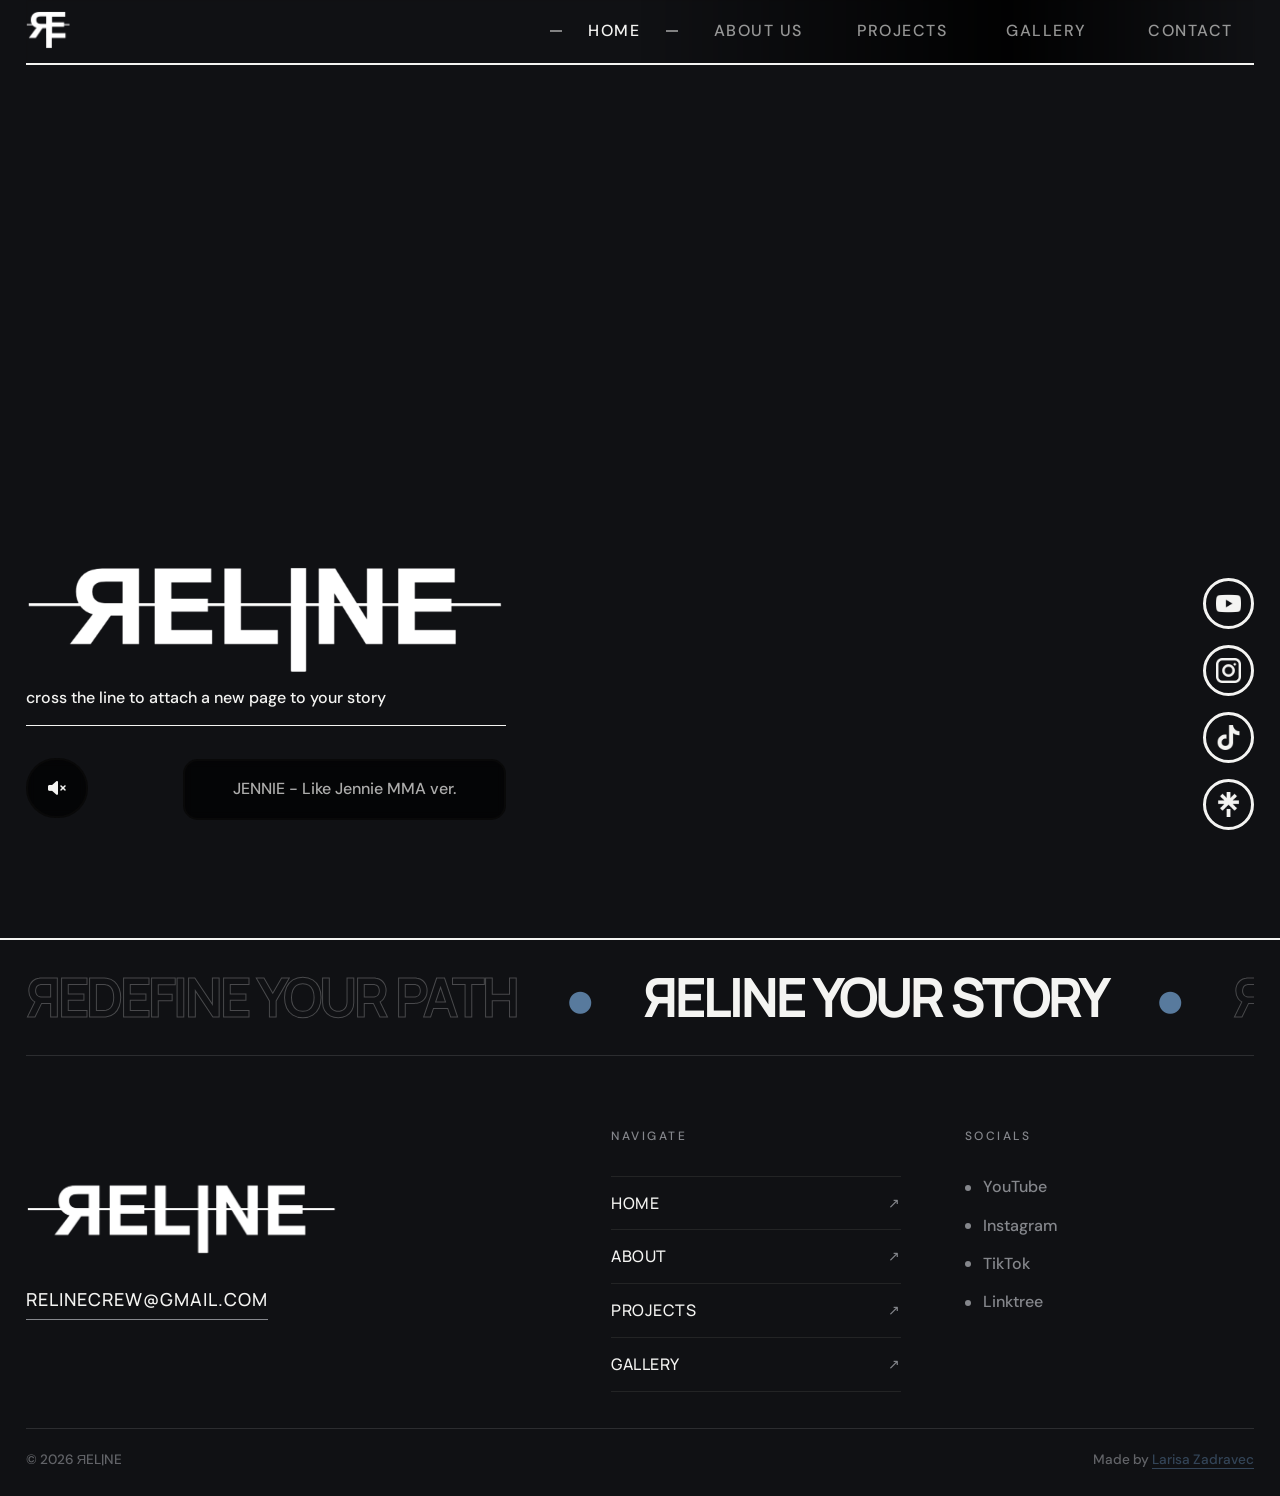
==== index.html @ 03cc058d "fixing" ====
<!doctype html>
<html lang="en">
<head>
	
	<meta charset="utf-8"/>
	<meta name="Description" content="">
	<meta name="Keywords" content="">
	<meta name="author" content="Larisa Zadravec">
	<meta name="viewport" content="width=device-width, initial-scale=1" />
	
	<title>Reline</title>
	<link rel="icon" type="image/x-icon" href="img/Logo/RE short LOGO/RE-logo-reline-short-white-transperent-big.png">
	
	<link href="css/styles.css" rel="stylesheet" type="text/css">

	<link rel="stylesheet" href="https://cdnjs.cloudflare.com/ajax/libs/font-awesome/6.0.0-beta3/css/all.min.css">
	<script src="https://code.jquery.com/jquery-3.6.0.min.js"></script>
	
    <style>

        nav {
            background: linear-gradient(90deg, rgba(255,0,0,0) 50%, rgba(0, 0, 0, 0.9) 80%, rgba(255,0,0,0));
            backdrop-filter: blur(1px);
        }


        .nav-menu-text a:nth-child(1) {
            opacity: 1;
            color: var(--secondary);
        }
        .nav-menu-text a:nth-child(1)::before,
        .nav-menu-text a:nth-child(1)::after {
            width: 0.75rem;
            background: var(--secondary);
        }
        .nav-menu-text a:nth-child(1):hover {
            color: var(--gray);
        }
        .nav-menu-text a:nth-child(1):hover::before,
        .nav-menu-text a:nth-child(1):hover::after {
            background: var(--gray);
        }

        
        @media screen and (max-width: 900px) {
            
            nav {
                background: transparent;
            }
        }

        footer {
            padding: 0 2%;
        }


    </style>
	


</head>

<body>

    <!-- NAVIGATION -->
    <nav id="nav"></nav>


    <!-- OVERLAY NAVIGATION -->
    <div id="overlay" class="overlay"></div>



    <!-- VIDEO -->
    <video 
        id="bgVideo"
        autoplay 
        muted 
        loop 
        playsinline 
        class="bg-video"
        src="video/jennie-LikeJennie-MMA-performanceVideo-SloveniaCroatia.mov"
    >
        <!-- fallback for browsers that don't support .mov -->
        <source src="video/jennie-LikeJennie-MMA-performanceVideo-SloveniaCroatia.mov" type="video/mp4">
        Your browser does not support the video tag.
    </video>


    <!-- CONTENT OVER VIDEO -->
    <section id="homepage-container">

        <div class="homepage-container">

            <div>

                <div class="homepage-intro">
                    <img src="img/Logo/FULL NAME LOGO/reline-logo-white-1.png">
                    <p class="typing">cross the line to attach a new page to your story</p>
                </div>

                <div class="homepage-commands">

                    <div class="homepage-audio">
                        <button id="musicToggle" aria-label="toggle music" title="Turn music on/off">
                        <i class="fas fa-volume-mute" id="musicIcon"></i>
                        <span id="musicLabel"></span>
                        </button>
                    </div>
                    <div class="homepage-video">
                        <p class="homepage-video-title">JENNIE - Like Jennie MMA ver.</p>
                        <a href="https://www.youtube.com/watch?v=XLY7jh7GH5U" class="button-3 homepage-video-link" target="_blank">Watch on YouTube</a>
                    </div>

                </div>

            </div>

            <div class="homepage-links">

                <a href="https://www.youtube.com/@_RELINEcrew" target="_blank"  class="side-nav-a">
                    <img src="img/youtube.png">
                </a>
                <a href="https://www.instagram.com/relineofficial__" target="_blank"  class="side-nav-a">
                    <img src="img/instagram.png">
                </a>
                <a href="https://www.tiktok.com/@_relinecrew" target="_blank"  class="side-nav-a">
                    <img src="img/tiktok.png">
                </a>
                <a href="https://linktr.ee/relinecrew" target="_blank"  class="side-nav-a">
                    <img src="img/linktree.png">
                </a>

            </div>
            

        </div>


    
    </section>

    
    <footer id="footer"></footer>


    
    

    
    <script>


        // =============== AUDIO ON INDEX ===============
        (function() {
            const video = document.getElementById('bgVideo');
            const toggleBtn = document.getElementById('musicToggle');
            const musicIcon = document.getElementById('musicIcon');
            const musicLabel = document.getElementById('musicLabel');

            // Initially: video is muted (off) – matches the muted attribute
            let isMuted = true;

            // Ensure the video is muted on load (double-check)
            video.muted = true;

            // Update button UI according to state
            function updateButtonUI() {
                if (isMuted) {
                // Music is OFF (muted)
                musicIcon.className = 'fas fa-volume-mute';

                toggleBtn.setAttribute('aria-label', 'turn music on');
                } else {
                // Music is ON (unmuted)
                musicIcon.className = 'fas fa-volume-up';
                toggleBtn.setAttribute('aria-label', 'turn music off');
                }
            }

            // Initial UI sync
            updateButtonUI();

            // Toggle function
            function toggleMute() {
                // Toggle the muted state
                isMuted = !isMuted;
                video.muted = isMuted;

                // If we are un-muting, we may need to "wake" the video for some browsers
                // (video is already playing because of autoplay + muted policy)
                if (!isMuted) {
                // Some browsers require video.play() after un-muting to keep playing
                // Especially when unmuting from a user gesture. But we're in a click handler, so fine.
                // Just make sure it's still playing.
                if (video.paused) {
                    video.play().catch(err => {
                    // If autoplay fails, we keep muted? Better to revert? Let's handle gracefully.
                    console.warn('Playback was blocked after unmuting:', err);
                    // revert to muted state if play fails? (rare, but possible)
                    // But we want to keep UI in sync. We'll revert.
                    isMuted = true;
                    video.muted = true;
                    updateButtonUI();
                    });
                }
                }

                // Update the button UI
                updateButtonUI();
            }

            // Add click listener to the button
            toggleBtn.addEventListener('click', toggleMute);

            // Because the video is muted by default, we also want to ensure it plays
            // (browsers allow muted autoplay). But if something prevented it, try again.
            window.addEventListener('load', function() {
                // If video is paused (rare), force play (muted)
                if (video.paused) {
                video.play().catch(e => console.warn('autoplay was prevented:', e));
                }
                // Double-check muted state
                video.muted = true;
                isMuted = true;
                updateButtonUI();
            });

            // Some browsers might fire 'volumechange' (if user uses native controls) – not needed here.
            // But if someone changes volume externally, we want to stay in sync.
            video.addEventListener('volumechange', function() {
                // If the video becomes unmuted externally, we update state.
                // But we only care if the muted property changed.
                if (video.muted !== isMuted) {
                isMuted = video.muted;
                updateButtonUI();
                }
            });
            })();
    </script>




<script src="js/script.js" defer></script>

</body>
</html>
---- css/styles.css ----
:root {

    --primary: #101114;
    --secondary: #f4f4f2;

    --color-light:#abd1f1;
    --color:#587A9D;
    --color-dark:#162747;

    --black: #090909;

    --gray: #85878c;

    --border: solid 2px #f4f4f2;
    --border-light:  1px solid rgba(244, 244, 242, 0.1)
}

* {
    margin: 0;
    padding: 0;
    scroll-behavior: smooth;
}

body {
    background: var(--primary);
    color: var(--secondary);
    overflow-x: hidden;
}

#body {
    margin: 0 2%;
    width: 96%;
}

img {
    width: 100%;
}



/* ========== SCROLLER ========== */
/* width */
::-webkit-scrollbar {
	width: 10px;
	border-radius: 10px;
}

/* Track */
::-webkit-scrollbar-track {
	background: rgb(33, 33, 33); 
}

/* Handle */
::-webkit-scrollbar-thumb {
	background: var(--secondary);
	transition: 0.3s;
}

/* Handle on hover */
::-webkit-scrollbar-thumb:hover {
	background: rgba(244, 244, 242, 0.375);
	transition: 0.3s;
}





/* ========== TEXT ========== */
@font-face {
    font-family: 'helvetica';
    src: url('../fonts/helvetica-neue-5/HelveticaNeueMedium.otf') format('truetype');
    font-weight: normal;
    font-style: normal;
}
@font-face {
    font-family: 'Manrope';
    src: url('../fonts/Manrope/static/Manrope-Medium.ttf') format('truetype');
    font-weight: normal;
    font-style: normal;
}
@font-face {
    font-family: 'DM-sans';
    src: url('../fonts/DM_Sans/static/DMSans-Medium.ttf') format('truetype');
    font-weight: normal;
    font-style: normal;
}

h1 {
    font-family: Helvetica, Arial, sans-serif;
    text-transform: uppercase;
    font-weight: bold;
    font-size: clamp(1.6rem, 2.5vw, 2.5rem);
    letter-spacing: 1px;
}
h2 {
    font-family: Manrope, Arial, sans-serif;
    text-transform: uppercase;
    font-weight: bold;
    letter-spacing: 1px;
    font-size: clamp(2rem, 4vw, 4rem);
    text-align: center;
    margin-bottom: 3vh;
    margin-top: 1vh;
}
h3 {
    font-family: Manrope, Arial, sans-serif;
    text-transform: uppercase;
    font-weight: normal;
    font-weight:bold; 
    font-size: clamp(1.5rem, 2.5vw, 2.5rem);
    letter-spacing: 1px;
    margin-bottom: 1vh;
}
h4 {
    font-family: DM-sans, Arial, sans-serif;
    text-transform: uppercase;
    font-weight: bold;
    font-size: clamp(1rem, 1.1vw, 1.125rem); 
    letter-spacing: 0.5px;
}

p,
span,
ol,
ul,
li {
    font-family: DM-sans, Arial, sans-serif;
    font-weight: normal;
    font-size: clamp(1rem, 1.1vw, 1.125rem); 
    line-height: 1.3;
}

a {
    font-family: DM-sans, Arial, sans-serif;
    font-weight: normal;
    font-size: clamp(1rem, 1.1vw, 1.125rem); 
    line-height: 1.3;
    cursor: pointer;
    text-decoration: none;
    color: var(--secondary);
}
button {
    cursor: pointer;
}




/* ========== LINKS ========== */
.button-1,
.button-2,
.button-3,
.button-4 {
    display: inline-block;
    transition: all 0.3s;
    text-decoration: none;
    cursor: pointer;
}

/* BUTTON 1 */
.button-1 {
    background-color: var(--primary);
    color: var(--secondary);
    padding: 0.8rem 2rem;
    border: solid 1px var(--secondary);
    text-transform: uppercase;
    letter-spacing: 1px;
    font-size: clamp(0.8rem, 1vw, 1rem); 
}
.button-1:hover {
    background-color: var(--secondary);
    color: var(--primary);
    border: solid 1px var(--primary);
}

/* BUTTON 2 */
.button-2 {
    background-color: var(--secondary);
    color: var(--primary);
    padding: 0.8rem 2rem;
    border: solid 1px var(--primary);
    text-transform: uppercase;
    letter-spacing: 1px;
    font-size: clamp(0.8rem, 1vw, 1rem); 
}
.button-2:hover {
    background-color: var(--primary);
    color: var(--secondary);
    border: solid 1px var(--secondary);
}


/* BUTTON 3 */
.button-3 {
    position: relative;
    color: var(--secondary);
    text-decoration: none;
}
.button-3::after {
    content: "";
    position: absolute;
    left: 0;
    bottom: -4px;
    width: 0;
    height: 2px;
    background: currentColor;
    transition: width 0.3s ease;
}
.button-3:hover::after {
    width: 100%;
}


/* BUTTON 4 */
.button-4 {
    position: relative;
    color: var(--color);
    text-decoration: none;
    transition: all 0.3s;
    padding-right: 1.1em;
}

.button-4::after {
    content: "";
    position: absolute;
    left: 0;
    bottom: -4px;
    width: 0;
    height: 2px;
    background: currentColor;
    transition: width 0.3s ease;
}

.button-4:hover::after {
    width: 100%;
}

/* Arrow always visible */
.button-4::before {
    content: "→";
    position: absolute;
    right: 0;
    top: 50%;
    transform: translateY(-50%);
    transition: transform 0.3s ease;
}

.button-4:hover::before {
    transform: translateY(-50%) translateX(4px);
}

.button-4:hover {
    color: var(--secondary);
}


/* ========== NAVIGATION ========== */
nav {
    display: flex;
    justify-content: space-between;
    margin: 0 2%;
    width: 96%;
    align-items: center;
    border-bottom: var(--border);
    position: sticky;
    top: 0;
    background-color: var(--primary);
    height: 7vh;
    z-index: 90;
}

.nav-logo,
.overlay-header img {
    width: clamp(2.5rem, 3.5vw, 3.5rem);
}

.nav-logo img {
    transition: 0.3s;
}

.nav-logo img:hover {
    transform: scale(1.04);
    transition: 0.3s;
    filter: brightness(150%);
}

.nav-menu {
    display: none;
}
.burger-btn {
    background-color: transparent;
    border: none;
    box-shadow: none;
}
.burger-line {
    width: 33px;
    height: 4px;
    background-color: var(--secondary);
    margin: 8px 0;
}

.nav-menu-text {
    display: flex;
    gap: 1rem;
    align-items: center;
}


.nav-menu-text a {
    position: relative;
    text-transform: uppercase;
    letter-spacing: 1.5px;
    width: 8rem;
    text-align: center;
    color: var(--secondary);
    transition: color 0.3s ease, opacity 0.3s ease;
    opacity: 0.6;
}

.nav-menu-text a::before,
.nav-menu-text a::after {
    content: "";
    position: absolute;
    top: 50%;
    width: 0;
    height: 1px;
    background: var(--secondary);
    transition: width 0.3s ease;
    transform: translateY(-50%);
}

.nav-menu-text a::before { left: 0; }
.nav-menu-text a::after  { right: 0; }

.nav-menu-text a:hover {
    opacity: 1;
    color: var(--secondary);
}

.nav-menu-text a:hover::before,
.nav-menu-text a:hover::after {
    width: 0.75rem;
}





@media screen and (max-width: 900px) {

    .nav-menu {
        width: 3.3rem;
        display: flex;
        justify-content: flex-end;
        align-items: center;
        align-self: stretch;
    }

    .nav-menu-text {
        display: none;
    }


}


/* ========== OVERLAY NAVIGATION ========== */
.overlay {
    position: fixed;
    inset: 0;
    width: 100%;
    height: 100vh;
    background: var(--primary);
    z-index: 100;
    
    transform: translateX(100%);
    transition: transform 0.5s cubic-bezier(0.77, 0, 0.18, 1);
    
    display: flex;
    flex-direction: column;
    justify-content: space-between;
    padding: 0 2rem;
    box-sizing: border-box;
}

.overlay.open {
    transform: translateX(0);
}


/* HEADER */
.overlay-header {
    height: 8vh;
    min-height: 60px;
    display: flex;
    justify-content: space-between;
    align-items: center;
    border-bottom: var(--border);
    font-size: 0.8rem;
    letter-spacing: 1px;
}

.close-btn {
    background: transparent;
    border: none;
    box-shadow: none;
    padding: 0;
    margin-right: -1rem;
    width: 33px;
    height: 33px;
    position: relative;
    cursor: pointer;
}

.close-line {
    position: absolute;
    top: 50%;
    left: 0;
    width: 33px;
    height: 4px;
    background-color: var(--secondary);
    transform-origin: center;
}

.close-line:first-child {
    transform: rotate(45deg);
}

.close-line:last-child {
    transform: rotate(-45deg);
}

/* MAIN NAVIGATION */
.overlay-content {
    width: 100%;
    max-width: 1000px;
    margin: auto;
}

.nav-link {
    display: grid;
    grid-template-columns: 60px 1fr 40px;
    align-items: center;
    
    padding: 1.5rem 0;
    border-bottom: 1px solid rgba(244, 244, 242, 0.35);
    
    color: var(--secondary);
    text-decoration: none;
    
    transition: padding-left 0.3s ease;
}

.nav-number {
    font-size: 0.8rem;
    opacity: 0.4;
}

.nav-name {
    font-family: Manrope, Arial, sans-serif;
    font-size: clamp(2.5rem, 4.5vw, 4.5rem);
    font-weight: bold;
    letter-spacing: -2px;
    line-height: 0.9;
}

.nav-arrow {
    font-size: 1.5rem;
    text-align: right;
    opacity: 0;
    transform: translateX(-10px);
    transition: 0.3s ease;
}

.nav-link:hover {
    padding-left: 20px;
}

.nav-link:hover .nav-arrow {
    opacity: 1;
    transform: translateX(0);
}


/* FOOTER */
.overlay-footer {
    display: flex;
    justify-content: space-between;
    align-items: center;
    
    min-height: 11vh;
    border-top: var(--border);
    
    font-size: 0.8rem;
}

.overlay-footer p {
    opacity: 0.4;
    font-size: 0.8rem;
}

.overlay-socials {
    display: flex;
    gap: 0.5rem;
}

.overlay-socials a {
    width: 25px;
    height: 25px;
    padding: 10px;

    border: solid 3px var(--secondary);
    border-radius: 50px;
    transition: 0.2s;
    box-shadow: 0px 0px 0px 0px rgba(255, 255, 255, 0.222);
}
.overlay-socials a:hover {
    transform: scale(1.08);
    transition: 0.3s;
    filter: brightness(150%);
    box-shadow: 0px 0px 20px 0px rgba(255, 255, 255, 0.1);
}


@media screen and (max-width: 700px) {

    .overlay {
        padding: 0 1rem;
    }

    .nav-link {
        grid-template-columns: 35px 1fr 30px;
        padding: 1.2rem 0;
    }

    .nav-name {
        font-size: clamp(2.5rem, 13vw, 5rem);
        letter-spacing: -1px;
    }

    .overlay-footer {
        flex-direction: column;
        align-items: flex-start;
        justify-content: center;
        gap: 1rem;
        padding: 1.5rem 0;
    }

    .overlay-socials {
        gap: 1rem;
    }

}



/* ========== FOOTER ========== */
footer {
    margin-top: 12vh;
    border-top: var(--border);
    background: var(--primary);
}

/* Scrolling marquee strip */
.footer-marquee {
    border-bottom: 1px solid rgba(244, 244, 242, 0.12);
    padding: 1.5rem 0;
    overflow: hidden;
    white-space: nowrap;
    position: relative;
}

.footer-marquee-track {
    display: inline-flex;
    gap: 3rem;
    animation: marquee 30s linear infinite;
    will-change: transform;
}

.footer-marquee-track span {
    font-family: Manrope, Arial, sans-serif;
    font-size: clamp(2rem, 4vw, 4rem);
    font-weight: bold;
    text-transform: uppercase;
    letter-spacing: -1px;
    color: transparent;
    -webkit-text-stroke: 1px rgba(244, 244, 242, 0.25);
    transition: color 0.3s ease;
}

.footer-marquee-track span.filled {
    color: var(--secondary);
    -webkit-text-stroke: 0;
}

.footer-marquee-track span.dot {
    color: var(--color);
    -webkit-text-stroke: 0;
    font-size: clamp(2rem, 4vw, 4rem);
}

@keyframes marquee {
    from { transform: translateX(0); }
    to { transform: translateX(-50%); }
}

.footer-marquee:hover .footer-marquee-track {
    animation-play-state: paused;
}


/* Content*/
.footer {
    display: grid;
    grid-template-columns: 1.8fr 1fr 1fr;
    padding: 8vh 0 4vh;
    gap: 4rem;
}

.footer h4 {
    color: var(--gray);
    font-size: 0.75rem;
    letter-spacing: 2.5px;
    margin-bottom: 2rem;
    font-weight: normal;
}

.footer img {
    width: 60%;
}


/* 1st Column */
.footer-logo {
    display: flex;
    flex-direction: column;
}
.footer-mail {
    display: inline-block;
    font-family: Manrope, Arial, sans-serif;
    font-size: clamp(1rem, 1.4vw, 1.3rem);
    text-transform: uppercase;
    letter-spacing: 1px;
    color: var(--secondary);
    padding-bottom: 0.5rem;

    transition: all 0.3s ease;
    width: fit-content;
    background-color: transparent;
    border: none;
    border-bottom: 1px solid var(--gray);
}
.footer-mail:hover {
    color: var(--color-light);
    border-color: var(--color-light);
    padding-left: 0.5rem;
}


/* 2nd Column - Navigation */
.footer-nav ul {
    list-style: none;
    display: flex;
    flex-direction: column;
    gap: 0;
}

.footer-nav li {
    border-bottom: 1px solid rgba(244, 244, 242, 0.08);
}

.footer-nav li:first-child {
    border-top: 1px solid rgba(244, 244, 242, 0.08);
}

.footer-nav a {
    display: flex;
    justify-content: space-between;
    align-items: center;
    padding: 1rem 0;
    color: var(--secondary);
    font-family: Manrope, Arial, sans-serif;
    text-transform: uppercase;
    font-size: clamp(1rem, 1.2vw, 1.15rem);
    letter-spacing: 0.5px;
    transition: padding 0.3s cubic-bezier(0.22, 1, 0.36, 1), color 0.3s ease;
    position: relative;
}

.footer-nav a::after {
    content: "↗";
    color: var(--gray);
    font-size: 0.9rem;
    transition: transform 0.3s cubic-bezier(0.22, 1, 0.36, 1), color 0.3s ease;
}

.footer-nav a:hover {
    padding-left: 1rem;
    color: var(--color-light);
}

.footer-nav a:hover::after {
    color: var(--color-light);
    transform: translate(3px, -3px);
}


/* 3rd Column - Socials */
.footer-social ul {
    list-style: none;
    display: flex;
    flex-direction: column;
    gap: 1rem;
}

.footer-social a {
    display: inline-flex;
    align-items: center;
    gap: 0.75rem;
    color: var(--gray);
    font-size: clamp(1rem, 1.1vw, 1.125rem);
    transition: color 0.3s ease, gap 0.3s ease;
}

.footer-social a::before {
    content: "";
    width: 6px;
    height: 6px;
    border-radius: 50%;
    background: var(--gray);
    transition: 0.3s ease, box-shadow 0.3s ease;
}

.footer-social a:hover {
    color: var(--secondary);
    gap: 1rem;
}

.footer-social a:hover::before {
    background: var(--color-light);
    box-shadow: 0 0 0 4px rgba(244, 244, 242, 0.15)
}


/* Bottom */
.footer-bottom {
    display: flex;
    justify-content: space-between;
    padding: 2.5vh 0 3vh;
    align-items: center;
    gap: 1.5rem;
    border-top: 1px solid rgba(244, 244, 242, 0.12);
}

.footer-bottom p,
.footer-bottom a {
    color: var(--gray);
    font-size: 0.85rem;
    opacity: 0.7;
}

.footer-bottom a {
    border-bottom: var(--color) 1px solid;
    color: var(--color);
    transition: 0.3s;
}
.footer-bottom a:hover {
    border-bottom: var(--secondary) 1px solid;
    color: var(--secondary);
}

@media screen and (max-width: 1200px) {
        
    .footer {
        grid-template-columns: 1fr 1fr 1fr;
        padding: 8vh 0 4vh;
        gap: 3rem;
    }
    
}


@media screen and (max-width: 900px) {
        
    .footer {
        grid-template-columns: 1fr 1fr;
        grid-template-areas: 
            "footer-logo footer-logo"
            "footer-nav footer-social";
        gap: 4rem;
    }

    .footer-logo {
        grid-area: footer-logo;
    }
    .footer-nav {
        grid-area: footer-nav;
    }
    .footer-social {
        grid-area: footer-social;
    }

    
}


@media screen and (max-width: 900px) {
        
    .footer {
        grid-template-columns: 1fr;
        grid-template-areas: 
            "footer-logo"
            "footer-nav"
            "footer-social";
        gap: 4rem;
    }

    
}







/* ========== HOMEPAGE ========== */
#homepage-container {
    position: relative;
    z-index: 10;
    width: 96%;
    min-height: 85vh;
    display: flex;
    align-items: flex-end;
    justify-content: left;
    margin: 0 2%;
    z-index: 1;
}

.homepage-container img {
    margin-bottom: 1vh;
}

.homepage-container {
    display: grid;
    grid-template-columns: 1fr 1fr;
    gap: 1rem;
    width: 100%;
}


.homepage-links {
    display: flex;
    flex-direction: column;
    align-items: flex-end;
    justify-content: flex-end;
    position: absolute;
    bottom: 0;
    right: 0;
    gap: 1rem;
}

.homepage-links a {
    border: solid 3px var(--secondary);
    border-radius: 50px;
    width: 25px;
    height: 25px;
    padding: 10px;
    transition: 0.2s;
    transition: 0.4s;
    box-shadow: 0px 0px 0px 0px rgba(255, 255, 255, 0.222);
}
.homepage-links a:hover {
    transform: scale(1.08);
    transition: 0.3s;
    filter: brightness(150%);
    box-shadow: 0px 0px 20px 0px rgba(255, 255, 255, 0.1);
}


.typing {
    width: 25.8rem;
    animation: typing 2s steps(22);
    white-space: nowrap;
    overflow: hidden;
}
@keyframes typing {
    from {
        width: 0;
    }
}


.homepage-intro {
    border-bottom: solid 1px var(--secondary);
    padding-bottom: 1rem;
    width: 30rem;
    margin-bottom: 2rem;
}
.homepage-commands {
    width: 30rem;
    justify-content: space-between;
    display: flex;
    align-items: baseline;
    height: 8vh;
    gap: 0.5rem;
}

.homepage-video,
.homepage-audio button {
    background-color: rgba(0, 0, 0, 0.7);
    border: solid 2px var(--black);
    backdrop-filter: blur(4px);
}

.homepage-video {
    border-radius: 15px;
    padding: 2vh 3rem;
    transition:
        transform 0.45s cubic-bezier(0.22, 1, 0.36, 1),
        background-color 0.3s ease;
}
.homepage-video-title {
    opacity: 0.7;
    transition: margin-bottom 0.4s ease;
}

.homepage-video-link {
    display: block;
    width: fit-content;
    opacity: 0;
    max-height: 0;
   
    transform: translateY(-10px);
    transition:
        opacity 0.3s ease,
        max-height 0.4s ease,
        transform 0.4s cubic-bezier(0.22, 1, 0.36, 1);
}

.homepage-commands:hover .homepage-video {
    transform: translateY(-3px);
    background-color: rgba(0, 0, 0, 0.45);
}

.homepage-commands:hover .homepage-video-title {
    margin-bottom: 1vh;
}

.homepage-commands:hover .homepage-video-link {
    opacity: 1;
    max-height: 40px;
    transform: translateY(0);
}


/* MUSIC BUTTON */
.homepage-audio button {
    font-size: clamp(0.9rem, 1vw, 1rem);
    text-transform: uppercase;
    display: flex;
    align-items: center;
    padding: 20px;
    cursor: pointer;
    transition: all 0.3s ease;
    color: var(--secondary);
    border-radius: 50px;
}

.homepage-audio button i {
    font-size: 1rem;
    transition: transform 0.2s ease;
}

.homepage-audio button:hover {
    background-color: var(--secondary);
    color: var(--primary);
    border-color: var(--primary);
    transform: scale(1.02);
}

.homepage-audio button:hover i {
    transform: scale(1.1);
}

@media screen and (max-width: 800px) {
    
    .homepage-container {
        grid-template-columns: 1fr;
    }

    .homepage-links {
        display: none;
    }

    .homepage-intro {
        width: 100%;
    }
    .homepage-commands {
        width: 100%;
        justify-content:left;
        display: flex;
        height: 8vh;
    }

    .homepage-intro img {
        width: 25rem;
    }
}


@media screen and (max-width: 700px) {
        
    .typing {
        width: 100%;
    }

     .homepage-intro img {
        width: 20rem;
        margin-bottom: 2vh;
    }

    #homepage-container {
        min-height: 83vh;
    }
}

@media screen and (max-width: 450px) {
    
    .homepage-commands {
        gap: 0.3rem;
    }

    .homepage-audio button i {
        font-size: 0.8rem;
    }

    .homepage-video {
        padding: 2vh 1.5rem;
    }

    .homepage-video-title,
    .homepage-video-link {
        font-size: 0.9rem;
    }
    
}





/* ========== VIDEO BACKGROUND ========== */
.bg-video {
    position: fixed;
    top: 50%;
    left: 50%;
    height: 100%;
    width: 100%;
    transform: translate(-50%, -50%);
    object-fit: cover;
    z-index: -1;
}






/* ========== PROJECTS ========== */
.timeline {
    position: relative;
    max-width: 1300px;
    margin: 0 auto;
    padding: 20px 0;
    overflow-x: hidden;
}

.timeline::after {
    content: '';
    position: absolute;
    width: 2px;
    background: linear-gradient(
        to bottom,
        transparent 0%,
        var(--gray) 8%,
        var(--gray) 92%,
        transparent 100%
    );
    top: 0;
    bottom: 0;
    left: 50%;
    margin-left: -1px;
    z-index: 0;
}

.timeline-year {
    text-align: center;
    margin: 40px auto;
    position: relative;
    z-index: 2;
    background-color: var(--primary);
    border: solid 1px var(--secondary);
    width: fit-content;
    padding: 1.5vh 2rem;
    border-radius: 100px;
}

/* Item */
.timeline-item {
    position: relative;
    width: 50%;
    padding: 10px 30px;
    box-sizing: border-box;
    z-index: 1; 
    opacity: 0;
    transition:
        opacity 1s cubic-bezier(0.22, 1, 0.36, 1),
        transform 0.8s cubic-bezier(0.22, 1, 0.36, 1);
    will-change: opacity, transform;
}

.timeline-item.left {
    left: 0;
    text-align: right;
    transform: translateX(-60px);
}

.timeline-item.right {
    left: 50%;
    text-align: left;
    transform: translateX(60px);
}

.timeline-item.is-visible {
    opacity: 1;
    transform: translateX(0);
}

.left:hover .timeline-content  { transform: translateX(-10px); }
.right:hover .timeline-content { transform: translateX(10px); }

.timeline-dot {
    position: absolute;
    width: 14px;
    height: 14px;
    border-radius: 50%;
    background: var(--primary);
    border: 2px solid var(--gray);
    z-index: 3;
    transition: all 0.35s ease;
    top: 50%;
}
.timeline-item.left .timeline-dot  { right: -9px; }
.timeline-item.right .timeline-dot { left: -9px; }

.timeline-item:hover .timeline-dot {
    background: var(--secondary);
    border-color: var(--secondary);
    transform: scale(1.4);
    box-shadow: 0 0 0 4px rgba(244, 244, 242, 0.15);
}

.timeline-content {
    padding: 2rem;
    transition: 0.3s ease;
}

.timeline-date-container {
    display: flex;
    align-items: center;
    gap: 1rem;
}
.timeline-date {
    color: var(--gray);
    font-size: clamp(1rem, 1vw, 1rem);
    margin-bottom: 1vh;
}
.timeline-date-line {
    display: block;
    width: 40px;
    height: 2px;
    background: var(--color);
}

.left .timeline-date-container {
    justify-self: right;
}
.right .timeline-date-container {
    justify-self: right;
}


.timeline-award { 
    color: var(--color-light); 
    margin-left: 0.2rem;
}
.timeline-song  { 
    font-style: italic; 
    opacity: 0.7;
    margin-top: 1vh;
}
.timeline .button-4 { 
    margin-top: 0.5vh;
}

.timeline-item:hover .button-4 { 
    color: var(--color-light); 
}

.timeline-category {
    font-size: 13px;
    margin-right: 0.2rem;
    letter-spacing: 1px;
    opacity: 0.5;
}


.timeline-navigation {
    position: fixed;
    top: 50%;
    right: 0;
    z-index: 10;
    display: flex;
    flex-direction: column;
    gap: 1rem;
    width: fit-content;
    transform: translateY(-50%);
}

.timeline-navigation-link {
    position: relative;
    display: flex;
    align-items: center;
    color: var(--gray);
    text-decoration: none;
    transition: all 0.3s;
    margin-right: 1rem;
}

.timeline-navigation-link::after {
    content: '';
    display: block;
    height: 2px;
    width: 25px;
    margin-left: 0.5rem;
    background: var(--gray);
    transform: scaleX(0.6);
    transform-origin: left center;
    transition: transform 0.3s, background 0.3s;
}

.timeline-navigation-link:hover::after {
    transform: scaleX(1);
    background: var(--secondary);
}

.timeline-navigation-link:hover {
    color: var(--secondary);
    transform: translateX(-10px);
}

#timeline-2024,
#timeline-2025,
#timeline-2026 {
    scroll-margin-top: 80px; 
}

.timeline-navigation-small {
    display: none;
}

@media screen and (max-width: 1200px) {
    
    .timeline-navigation {
        display: none;
    }

    .timeline-navigation-small {
    display: flex;
        justify-content: center;
        align-items: center;
    }

    .timeline-navigation-link-small {
        color: var(--gray);
        transition: all 0.3s;
        position: relative;
        display: flex;
        align-items: center;
        gap: 0.75rem;
    }

    .timeline-navigation-link-small:hover {
        color: var(--secondary);
    }

    .timeline-navigation-link-small::before,
    .timeline-navigation-link-small::after {
        content: '';
        display: block;
        height: 2px;
        width: 15px;
        background: var(--gray);
        transition: 0.3s;
    }


}

@media screen and (max-width: 768px) {
    .timeline::after { left: 31px; }

    .timeline-item {
        width: 100%;
        padding-left: 80px;
        padding-right: 25px;
    }

    .timeline-item.left,
    .timeline-item.right {
        left: 0;
        text-align: left;
        transform: translateX(-40px);
    }

    .timeline-item.is-visible {
        transform: translateX(0);
    }

    .timeline-item.left .timeline-dot,
    .timeline-item.right .timeline-dot { left: 23px; }

    .timeline-content { border-bottom: #ffffff12 1px solid; }
    .timeline-year { margin: 40px 0; }
    .left:hover .timeline-content { transform: translateX(10px); }
    
    .timeline-content {
        padding: 2rem 0;
    }
}





/* ========== GALLERY ========== */
.gallery {
    width: 80%;
    margin: 0 10%;
}

/* THE GRID */
.gallery-grid {
    display: grid;
    grid-template-columns: repeat(5, 1fr); 
    gap: 1rem;
}

.gallery-grid img {
    width: 100%;
    height: 200px;
    object-fit: cover;
    cursor: pointer;
    display: block;
    transition:  0.2s;
}

.gallery-grid img:hover {
    opacity: 0.7;
    transform: scale(1.03);
}

/* PAGINATION CONTROLS */
.pagnitation {
    display: flex;
    align-items: center;
    height: 10vh;
    justify-content: space-between;
    margin: 2vh 40% 0 40%;
    width: 20%;
}

.controls-button {
    background: var(--primary);
    border: none;
    width: 30px;
    height: 30px;
    transition: all 0.3s;
}

.pagnitation button:hover {
    transform: scale(1.2);
}

.page-number span {
    font-size: clamp(1rem, 1.5vw, 1.5rem);
    letter-spacing: 3px;
}

/* LIGHTBOX */
.lightbox {
    display: none;
    position: fixed;
    top: 0;
    left: 0;
    width: 100%;
    height: 100%;
    background-color: rgba(0, 0, 0, 0.9);
    z-index: 1000;
    justify-content: center;
    align-items: center;
}


.lightbox.active {
    display: flex;
}

.lightbox img {
    max-width: 80%;
    max-height: 80%;
    object-fit: contain;
}

.close-btn {
    position: absolute;
    top: 2vh;
    right: 3rem;
}



.gallery-item {
    position: relative;
    overflow: hidden;
    cursor: pointer;
}

.gallery-item img {
    width: 100%;
    height: 200px;
    object-fit: cover;
    display: block;
    transition: 0.3s;
}

.gallery-item:hover img {
    opacity: 0.7;
    transform: scale(1.03);
}

.photographer {
    position: absolute;
    bottom: 0;
    left: 0;
    right: 0;
    background: linear-gradient(to top, rgba(0,0,0,0.85), transparent);
    color: #fff;
    font-size: 0.75rem;
    letter-spacing: 1px;
    padding: 1.5rem 0.75rem 0.5rem;
    opacity: 0;
    transform: translateY(10px);
    transition: all 0.3s ease;
    pointer-events: none;
}

.gallery-item:hover .photographer {
    opacity: 1;
    transform: translateY(0);
}


@media screen and (max-width: 1300px) {
    
    .gallery {
        width: 100%;
        margin: 0 ;
    }

    .lightbox img {
        max-width: 90%;
        max-height: 90%;
    }
    
}

@media screen and (max-width: 900px) {
    
    .gallery-grid {
        grid-template-columns: repeat(2, 1fr); 
        gap: 1rem;
    }
}






/* ========== ABOUT ========== */
/* Introduction */
.about-introduction {
    position: relative;
    display: grid;
    grid-template-columns: 1fr 1.2fr;
    gap: 6rem;
    align-items: center;
    overflow: hidden;
    isolation: isolate;
    border-top: var(--border-light);
    padding: 8vh 3rem;
    background-image: url("../img/reline-ghost.png");
    background-repeat: no-repeat;
    background-size: cover;
    background-position: center;
}

.about-introduction-left {
    position: relative;
    height: 70vh;
    min-height: 420px;
}

.about-introduction-img {
    position: absolute;
    background-position: center;
    background-size: cover;
    background-repeat: no-repeat;
    transition: transform 0.6s cubic-bezier(0.22, 1, 0.36, 1);
}

.about-introduction-img-1 {
    top: 0;
    left: 0;
    width: 80%;
    height: 80%;
    border: var(--border);
}

.about-introduction-img-2 {
    bottom: 0;
    right: 0;
    width: 45%;
    height: 45%;
    filter: grayscale(40%);
}

.about-introduction-left:hover .about-introduction-img-1 {
    transform: translate(-6px, -6px);
}
.about-introduction-left:hover .about-introduction-img-2 {
    transform: translate(6px, 6px);
}


.about-introduction-right {
    width: 70%;
}

.introduction-right-top{
    display: flex;
    align-items: center;
    gap: 1.5rem;
    margin-bottom: 2vh;
}
.introduction-right-top p {
    text-transform: uppercase;
    letter-spacing: 3px;
    font-family: Manrope, Arial, sans-serif;
}
.intro-line {
    display: block;
    width: 40px;
    height: 2px;
    background: var(--color);
}

.about-introduction-right-content {
    line-height: 1.6;
    color: var(--secondary);
}

.about-introduction-right-container {
    margin-top: 4vh;
    gap: 1rem;
    display: flex;
}
.about-introduction-right-container span {
    letter-spacing: 1.5px;
    text-transform: uppercase;
    padding: 0.5rem 1rem;
    border: var(--border-light);
    border-radius: 100px;
    color: var(--gray);
    transition: all 0.3s ease;
}
.about-introduction-right-container span:hover {
    border: var(--secondary) 1px solid;
    color: var(--secondary);
    transform: translateY(-4px);
}

.about-introductions-buttons {
    display: flex;
    gap: 1rem;
    margin-top: 5vh;
}
.about-introduction .button-1,
.about-introduction .button-2,
.about-introduction-right-container span {
    font-size: clamp(0.8rem, 1vw, 1rem);
}





/* name */
#about-name {
    text-align: center;
    border-top: var(--border-light);
    border-bottom: var(--border-light);
    padding: 13vh 0;
    justify-content: center;
}

.about-name {
    width: 60%;
    margin: 0 20%;
}

.about-name-container {
    display: grid;
    grid-template-columns: 1fr 0.1fr 1.5fr;
    margin: 4vh auto 5vh auto;
    width: 30rem;
    justify-content: center;
}

.about-name-divider {
    width: 1px;
    background: rgba(244, 244, 242, 0.15);
    align-self: stretch;
}

.about-name-big {
    font-size: clamp(3.5rem, 8vw, 8rem);
    font-weight: bold;
    color: var(--color);
    line-height: 1;
    display: block;
}

.about-name-small {
    display: block;
    margin-top: 1rem;
    color: var(--gray);
    text-transform: uppercase;
    letter-spacing: 2px;
    font-size: 0.85rem;
}

.about-name-slogan {
    width: 100%;
}

.about-name-slogan p {
    font-size: clamp(1rem, 2vw, 1.8rem);
    text-transform: uppercase;
    letter-spacing: 1px;
    color: var(--secondary);
    line-height: 1.4;
    top: 0;
    text-align: center;
}
.about-name-slogan-line {
    width: 50%;
    margin: 1vh 25%;
}
.about-name-content {
    margin-top: 3vh;
}

.about-name-content-quote {
    margin-top: 0.5vh;
    font-style: italic;
}


/* socials */
.about-socials {
    display: grid;
    grid-template-columns: 1fr 1fr 1fr;
    border: var(--secondary) 1px solid;
}

.about-socials-link {
    position: relative;
    overflow: hidden;
    isolation: isolate;

    text-align: center;
    display: flex;
    align-items: center;
    justify-content: center;
    padding: 25vh 0 23vh 0;

    background-position: center;
    background-repeat: no-repeat;
    background-size: cover;
}
.about-socials-link::before {
    content: "";
    position: absolute;
    inset: 0;
    background-position: center;
    background-repeat: no-repeat;
    background-size: cover;
    z-index: -1;
    transition: transform 0.6s ease;
    will-change: transform;
}

.about-socials-link::after {
    content: "";
    position: absolute;
    inset: 0;
    background: linear-gradient(
        rgba(21, 21, 21, 0.5),
        rgba(21, 21, 21, 0.3)
    );
    z-index: -1;
    pointer-events: none;
}
.about-socials-link:hover::before {
    transform: scale(1.1);
}


.about-socials-instagram::before {
    background-image: url(../img/Group_photos/reline-merch-5.jpg);
}
.about-socials-youtube {
    border-left: var(--secondary) 1px solid;
    border-right: var(--secondary) 1px solid;
}
.about-socials-youtube::before {
    background-image: url(../img/Group_photos/jennie-likeJennie-mma-specialProject-kpop-dance-cover-03.jpg);
}
.about-socials-tiktok::before {
    background-image: url(../img/Group_photos/SeungYeon-clc-danceClass-3.JPG);
}

.about-socials-text {
    font-size: clamp(1rem, 2vw, 2rem);
    text-transform: uppercase;
    color: var(--secondary);
    font-weight: bold;
    letter-spacing: 1px;
}

.about-socials-go {
    padding: 1vh 2rem;
    width: fit-content;
    text-align: center;
    border-radius: 30px;
    display: inline-block;
    margin-top: 2vh;
    color: var(--secondary);
    border: solid 1px var(--secondary);
    transition: all 0.3s;
}
.about-socials-go::after{
    content: "→";
    margin-left: 0.5rem;
    transition: all 0.3s;
}

.about-socials-link:hover .about-socials-go {
    color: var(--primary);
    border: solid 1px var(--primary);
    background-color: var(--secondary);
}
.about-socials-link:hover .about-socials-go::after{
    margin-left: 1rem;
}




@media screen and (max-width: 1150px) {
    
    .about-introduction {
        grid-template-columns: 1fr 1fr;
        gap: 4rem;
    }

    .about-introduction-right {
        width: 100%;
    }

    .about-name {
        width: 70%;
        margin: 0 15%;
    }
}

@media screen and (max-width: 960px) {
    
    .about-introduction {
        grid-template-columns: 2fr 3fr;
        gap: 3rem;
        background-image: none;
    }

    .about-name {
        width: 80%;
        margin: 0 10%;
    }
}

@media screen and (max-width: 800px) {
    
    .about-introduction {
        grid-template-columns: 1fr;
        grid-template-areas: 
            "about-right"
            "about-left";
        padding-bottom: 0;
    }
    .about-introduction-left { grid-area: about-left; }
    .about-introduction-right { grid-area: about-right; }

    .about-introduction-left {
        height: 50vh;
        min-height: 220px;
    }


    .about-name {
        width: 90%;
        margin: 0 5%;
    }

    /* pics */
    .about-pics {
        display: none;
    }

    .about-introductions-buttons {
        margin-top: 3vh;
    }

}

@media screen and (max-width: 600px) {
    
    .about-introduction {
        padding-left: 0;
        padding-right: 0;
    }

    .about-introduction-left {
        margin: 0 1rem;
        height: 30vh;
        min-height: 220px;
    }

    .about-introduction-img-2 {
        height: 15vh;
    }





    .about-name-container {
        display: grid;
        grid-template-columns: 1fr 0.1fr 1.5fr;
        margin: 4vh auto 5vh auto;
        width: 100%;
        justify-content: center;
    }

    .about-name-small {
        letter-spacing: 1px;
        font-size: 0.8rem;
    }

    .about-name-slogan-line {
        width: 80%;
        margin: 1vh 10%;
    }


    .about-socials {
        grid-template-columns: 1fr;
    }
    .about-socials-youtube {
        border: none;
        border-top: var(--secondary) 1px solid;
        border-bottom: var(--secondary) 1px solid;
    }


}
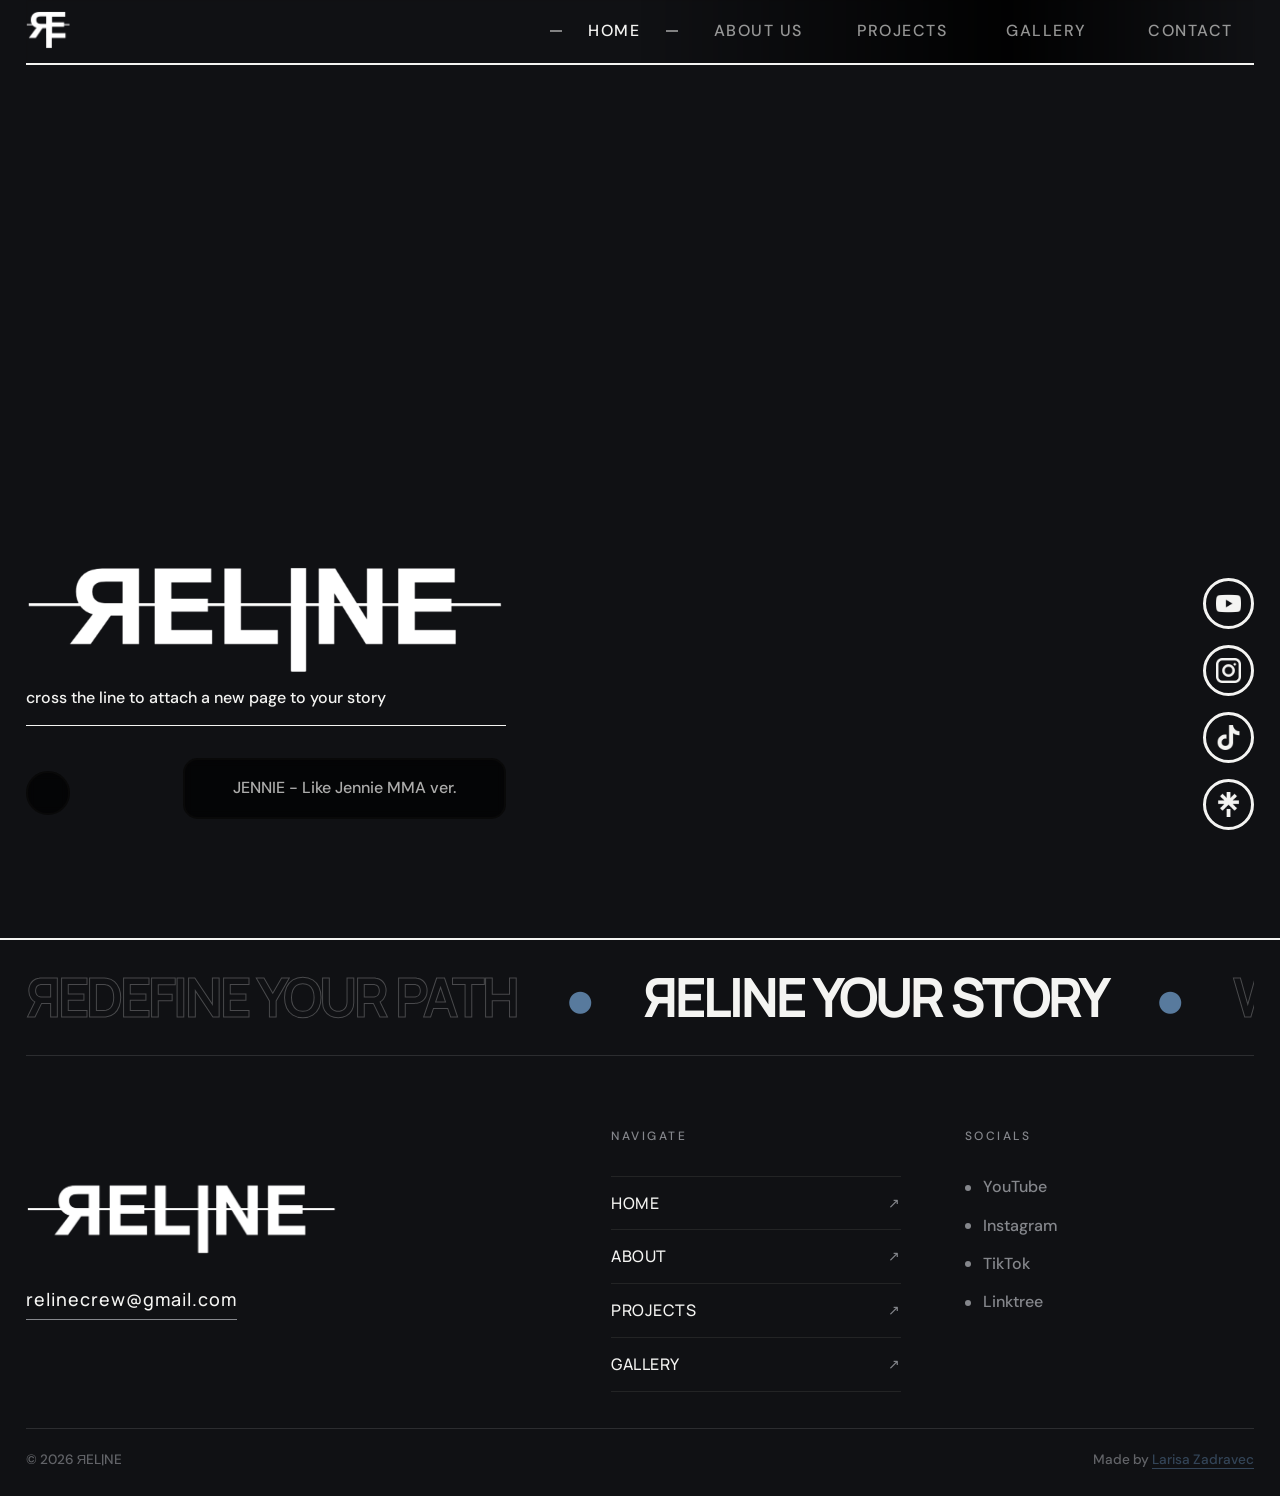
==== commit 6c342064: "gallery fixing" ====
--- a/index.html
+++ b/index.html
@@ -3,8 +3,8 @@
 <head>
 	
 	<meta charset="utf-8"/>
-	<meta name="Description" content="">
-	<meta name="Keywords" content="">
+	<meta name="Description" content="RELINE is an open K-pop dance crew in Slovenia bringing dancers together through K-pop covers, special projects, and shared creativity.">
+	<meta name="Keywords" content="dance collective, dance crew, k-pop, kpop, dance, slovenia, reline, ЯEL|NE, reline crew">
 	<meta name="author" content="Larisa Zadravec">
 	<meta name="viewport" content="width=device-width, initial-scale=1" />
 	
@@ -13,7 +13,6 @@
 	
 	<link href="css/styles.css" rel="stylesheet" type="text/css">
 
-	<link rel="stylesheet" href="https://cdnjs.cloudflare.com/ajax/libs/font-awesome/6.0.0-beta3/css/all.min.css">
 	<script src="https://code.jquery.com/jquery-3.6.0.min.js"></script>
 	
     <style>
--- a/css/styles.css
+++ b/css/styles.css
@@ -409,8 +409,10 @@
     margin-right: -1rem;
     width: 33px;
     height: 33px;
-    position: relative;
+    position: absolute;
     cursor: pointer;
+    top: 20px;
+    right: 30px;
 }
 
 .close-line {
@@ -640,7 +642,7 @@
     display: inline-block;
     font-family: Manrope, Arial, sans-serif;
     font-size: clamp(1rem, 1.4vw, 1.3rem);
-    text-transform: uppercase;
+    text-transform: lowercase;
     letter-spacing: 1px;
     color: var(--secondary);
     padding-bottom: 0.5rem;
@@ -1106,6 +1108,9 @@
     padding: 1.5vh 2rem;
     border-radius: 100px;
 }
+.timeline-year h3 {
+    margin-bottom: 0;
+}
 
 /* Item */
 .timeline-item {
@@ -1227,6 +1232,25 @@
     gap: 1rem;
     width: fit-content;
     transform: translateY(-50%);
+    transition: opacity 0.4s ease, transform 0.4s ease;
+}
+
+
+.timeline-navigation.is-hidden {
+    opacity: 0;
+    pointer-events: none;
+    transform: translateY(-50%) translateX(20px);
+}
+
+.timeline-navigation-small {
+    display: none;
+    transition: opacity 0.4s ease, transform 0.4s ease;
+}
+
+.timeline-navigation-small.is-hidden {
+    opacity: 0;
+    pointer-events: none;
+    transform: translateY(-10px);
 }
 
 .timeline-navigation-link {
@@ -1236,7 +1260,7 @@
     color: var(--gray);
     text-decoration: none;
     transition: all 0.3s;
-    margin-right: 1rem;
+    margin-right: 1.5rem;
 }
 
 .timeline-navigation-link::after {
@@ -1271,6 +1295,7 @@
     display: none;
 }
 
+
 @media screen and (max-width: 1200px) {
     
     .timeline-navigation {
@@ -1278,9 +1303,14 @@
     }
 
     .timeline-navigation-small {
-    display: flex;
+        display: flex;
         justify-content: center;
         align-items: center;
+        position: sticky;
+        top:7.3vh;
+        z-index: 100;
+        background: linear-gradient(var(--primary) 60%, rgba(0, 0, 0, 0));
+        padding: 2vh 0 4vh 0;
     }
 
     .timeline-navigation-link-small {
@@ -1306,6 +1336,16 @@
         transition: 0.3s;
     }
 
+    #timeline-2024,
+    #timeline-2025,
+    #timeline-2026 {
+        scroll-margin-top: 125px; 
+    }
+
+
+    .timeline-year {
+        margin: 40px auto 20px auto;
+    }
 
 }
 
@@ -1314,7 +1354,7 @@
 
     .timeline-item {
         width: 100%;
-        padding-left: 80px;
+        padding-left: 70px;
         padding-right: 25px;
     }
 
@@ -1333,12 +1373,13 @@
     .timeline-item.right .timeline-dot { left: 23px; }
 
     .timeline-content { border-bottom: #ffffff12 1px solid; }
-    .timeline-year { margin: 40px 0; }
+    .timeline-year { margin: 40px 0 20px 0; }
     .left:hover .timeline-content { transform: translateX(10px); }
     
     .timeline-content {
-        padding: 2rem 0;
-    }
+        padding: 2.5vh 0 4vh 0;
+    }
+
 }
 
 
@@ -1391,11 +1432,12 @@
 }
 
 .pagnitation button:hover {
-    transform: scale(1.2);
+    transform: scale(1.15);
+    opacity: 0.6;
 }
 
 .page-number span {
-    font-size: clamp(1rem, 1.5vw, 1.5rem);
+    font-size: clamp(1.4rem, 1.5vw, 1.5rem);
     letter-spacing: 3px;
 }
 
@@ -1424,11 +1466,7 @@
     object-fit: contain;
 }
 
-.close-btn {
-    position: absolute;
-    top: 2vh;
-    right: 3rem;
-}
+
 
 
 
@@ -1457,7 +1495,7 @@
     left: 0;
     right: 0;
     background: linear-gradient(to top, rgba(0,0,0,0.85), transparent);
-    color: #fff;
+    color: var(--secondary);
     font-size: 0.75rem;
     letter-spacing: 1px;
     padding: 1.5rem 0.75rem 0.5rem;
@@ -1468,7 +1506,7 @@
 }
 
 .gallery-item:hover .photographer {
-    opacity: 1;
+    opacity: 0.8;
     transform: translateY(0);
 }
 
@@ -1493,6 +1531,37 @@
         grid-template-columns: repeat(2, 1fr); 
         gap: 1rem;
     }
+
+    .pagnitation {
+        height: 10vh;
+        margin: 2vh 30% 0 30%;
+        width: 40%;
+    }
+
+    .controls-button {
+        width: 25px;
+        height: 25px;
+    }
+
+}
+
+@media screen and (max-width: 500px) {
+    
+    .pagnitation {
+        height: 10vh;
+        margin: 2vh 25% 0 25%;
+        width: 50%;
+    }
+
+    .gallery-item img {
+        width: 100%;
+        height: 150px;
+    }
+
+    .gallery-grid {
+        gap: 0.5rem;
+    }
+
 }
 
 
@@ -1686,8 +1755,10 @@
 
 .about-name-content-quote {
     margin-top: 0.5vh;
-    font-style: italic;
-}
+    color: var(--secondary);
+    opacity: 0.7;
+}
+
 
 
 /* socials */
@@ -1729,8 +1800,8 @@
     position: absolute;
     inset: 0;
     background: linear-gradient(
-        rgba(21, 21, 21, 0.5),
-        rgba(21, 21, 21, 0.3)
+        rgba(21, 21, 21, 0.3),
+        rgba(21, 21, 21, 0.5)
     );
     z-index: -1;
     pointer-events: none;
@@ -1740,19 +1811,15 @@
 }
 
 
-.about-socials-instagram::before {
-    background-image: url(../img/Group_photos/reline-merch-5.jpg);
-}
+
 .about-socials-youtube {
     border-left: var(--secondary) 1px solid;
     border-right: var(--secondary) 1px solid;
 }
-.about-socials-youtube::before {
-    background-image: url(../img/Group_photos/jennie-likeJennie-mma-specialProject-kpop-dance-cover-03.jpg);
-}
-.about-socials-tiktok::before {
-    background-image: url(../img/Group_photos/SeungYeon-clc-danceClass-3.JPG);
-}
+
+.about-socials-instagram::before { background-image:url('../img/Group_photos/jennie-likeJennie-mma-specialProject-kpop-dance-cover-32.jpeg'); }
+.about-socials-youtube::before { background-image: url(../img/Group_photos/SeungYeon-clc-danceClass-2.JPG); }
+.about-socials-tiktok::before { background-image: url(../img/Group_photos/NationalChampionship-UPZS-jennie-likeJennie-kpop-dance-cover-2.JPG); }
 
 .about-socials-text {
     font-size: clamp(1rem, 2vw, 2rem);
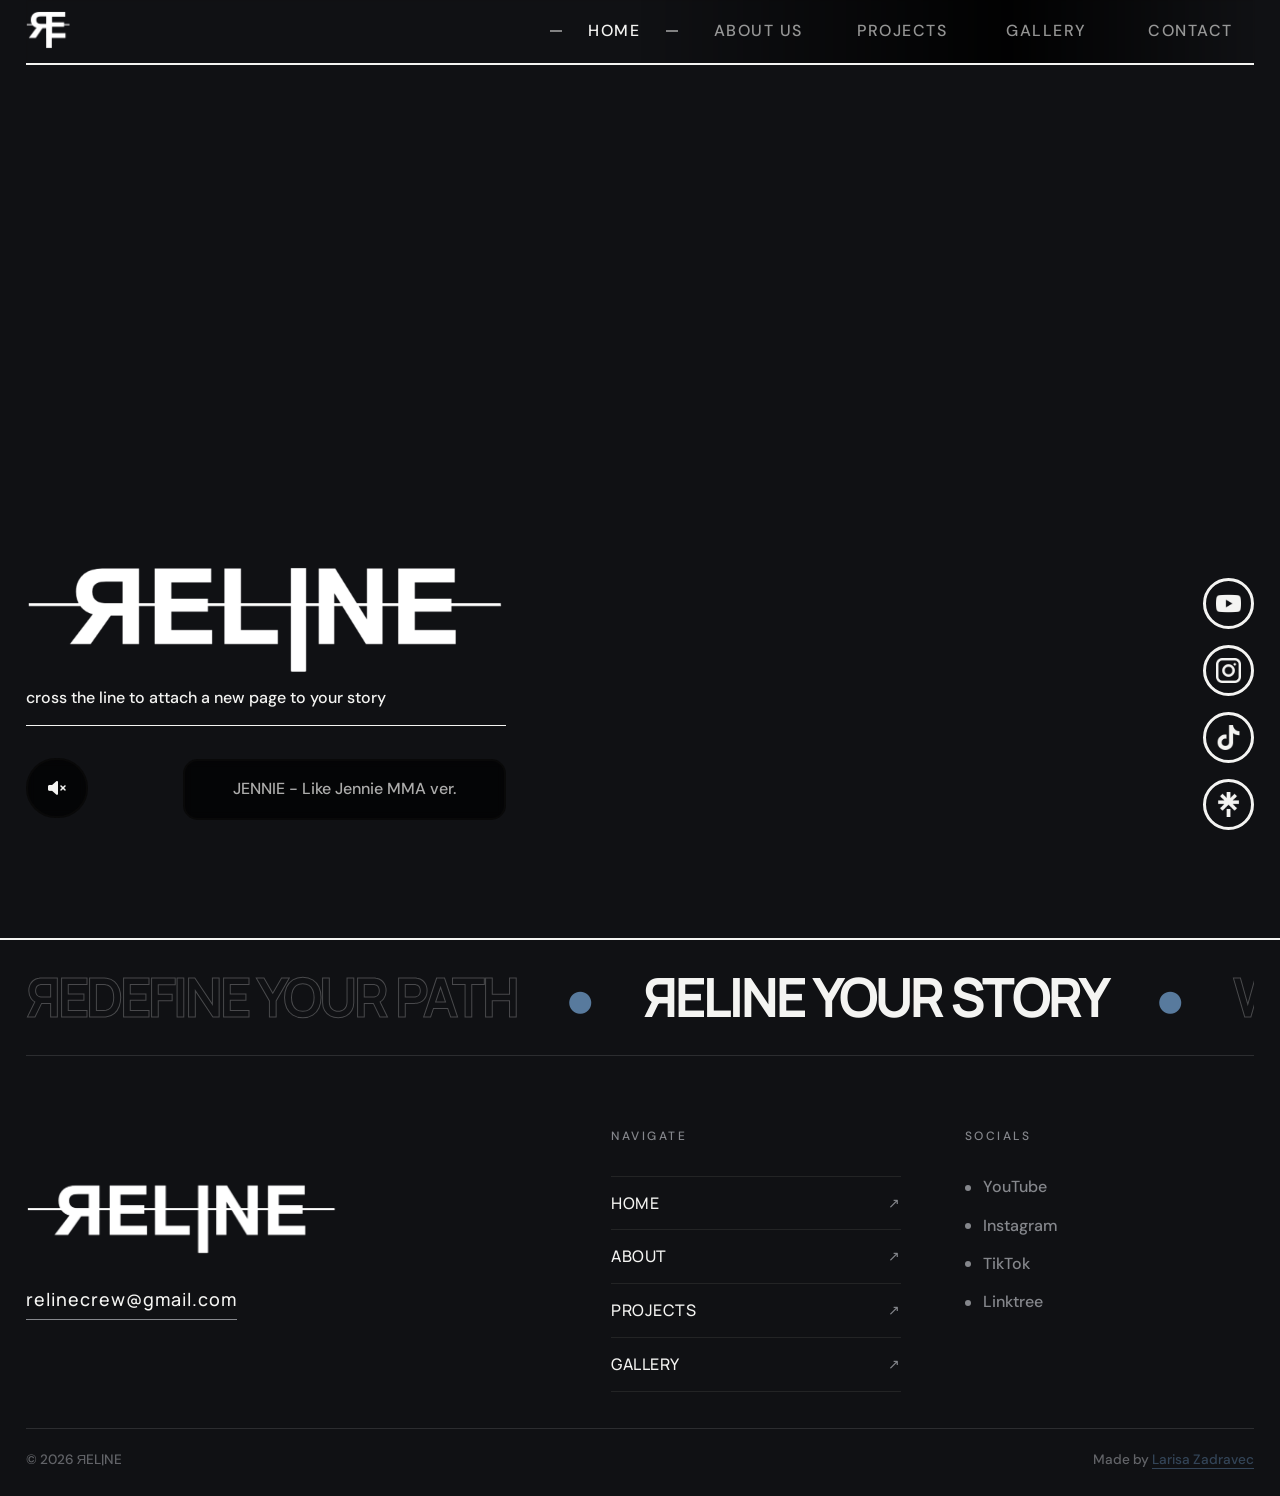
==== commit 95630ab1: "animacije" ====
--- a/index.html
+++ b/index.html
@@ -13,6 +13,7 @@
 	
 	<link href="css/styles.css" rel="stylesheet" type="text/css">
 
+	<link rel="stylesheet" href="https://cdnjs.cloudflare.com/ajax/libs/font-awesome/6.0.0-beta3/css/all.min.css">
 	<script src="https://code.jquery.com/jquery-3.6.0.min.js"></script>
 	
     <style>
--- a/css/styles.css
+++ b/css/styles.css
@@ -1650,27 +1650,12 @@
 .about-introduction-right-content {
     line-height: 1.6;
     color: var(--secondary);
-}
-
-.about-introduction-right-container {
-    margin-top: 4vh;
-    gap: 1rem;
-    display: flex;
-}
-.about-introduction-right-container span {
-    letter-spacing: 1.5px;
-    text-transform: uppercase;
-    padding: 0.5rem 1rem;
-    border: var(--border-light);
-    border-radius: 100px;
-    color: var(--gray);
-    transition: all 0.3s ease;
-}
-.about-introduction-right-container span:hover {
-    border: var(--secondary) 1px solid;
-    color: var(--secondary);
-    transform: translateY(-4px);
-}
+    margin-top: 1.5vh;
+}
+.about-introduction-right li {
+    margin-left: 2rem;
+}
+
 
 .about-introductions-buttons {
     display: flex;
@@ -1678,13 +1663,24 @@
     margin-top: 5vh;
 }
 .about-introduction .button-1,
-.about-introduction .button-2,
-.about-introduction-right-container span {
+.about-introduction .button-2 {
     font-size: clamp(0.8rem, 1vw, 1rem);
-}
-
-
-
+    opacity: 0;
+}
+.about-introduction .button-2 { animation: about-button 0.3s ease-out 0.4s forwards; }
+.about-introduction .button-1 { animation: about-button 0.3s ease-out 0.8s forwards; }
+
+
+@keyframes about-button {
+    from {
+        opacity: 0;
+        transform: translateY(-5px);
+    }
+    to {
+        opacity: 1;
+        transform: translateY(0);
+    }
+}
 
 
 /* name */
@@ -1730,34 +1726,192 @@
     text-transform: uppercase;
     letter-spacing: 2px;
     font-size: 0.85rem;
-}
-
-.about-name-slogan {
-    width: 100%;
-}
-
-.about-name-slogan p {
+
+    transform: translateY(-25px);
+    opacity: 0;
+    animation: name-desc 0.4s ease-out 2s forwards;
+}
+
+.typing-name {
+    white-space: nowrap;
+    transform: translateY(25px);
+}
+
+.typing-name-re {
+    animation: 
+        typing 0.8s steps(100, end) 0.2s both,
+        name-rise 0.3s ease-out 2s forwards;
+}
+
+.typing-name-line {
+    animation: 
+        typing 1s steps(100, end) 0.8s both,
+        name-rise 0.3s ease-out 2s forwards;
+}
+
+@keyframes typing {
+    from { clip-path: inset(0 100% 0 0); }
+    to   { clip-path: inset(0 0 0 0); }
+}
+
+@keyframes name-rise {
+    from { transform: translateY(25px); }
+    to   { transform: translateY(0); }
+}
+
+@keyframes name-desc {
+    from {
+        opacity: 0;
+        transform: translateY(-30px);
+    }
+    to {
+        opacity: 1;
+        transform: translateY(0);
+    }
+}
+
+
+.about-name-content {
+    width: min(50rem, 100%);
+    margin: 0 auto;
+    color: var(--gray);
+    line-height: 1.7;
+}
+
+.about-name-content p + p { margin-top: 1.2em; }
+
+.about-name-content span { color: var(--color); }
+
+
+/* Pause all name animations until visible */
+#about-name .typing-name-re,
+#about-name .typing-name-line,
+#about-name .about-name-small {
+    animation-play-state: paused;
+}
+
+#about-name.is-visible .typing-name-re,
+#about-name.is-visible .typing-name-line,
+#about-name.is-visible .about-name-small {
+    animation-play-state: running;
+}
+
+
+
+
+
+/* Slogan */
+#about-slogan {
+    border-bottom: var(--border-light);
+    padding-bottom: 10vh;
+}
+
+.about-slogan {
+    width: fit-content;
+    margin: auto;
+    text-align: center;
+}
+
+.typing-slogan {
+    display: inline-block;
+    white-space: nowrap;
+    overflow: hidden;
+    width: 0;
+    vertical-align: bottom;
     font-size: clamp(1rem, 2vw, 1.8rem);
     text-transform: uppercase;
     letter-spacing: 1px;
     color: var(--secondary);
     line-height: 1.4;
-    top: 0;
-    text-align: center;
-}
-.about-name-slogan-line {
-    width: 50%;
-    margin: 1vh 25%;
-}
-.about-name-content {
-    margin-top: 3vh;
-}
-
-.about-name-content-quote {
-    margin-top: 0.5vh;
-    color: var(--secondary);
-    opacity: 0.7;
-}
+    margin: 0;
+    transform: translateY(12px);
+}
+
+@keyframes typing-slogan {
+    from { width: 0; }
+    to   { width: var(--chars); }
+}
+
+.typing-1 {
+    --chars: 14ch;
+    animation:
+        typing-slogan 0.9s steps(14, end) 0.2s forwards,
+        slogan-rise 0.6s ease-out 3.3s forwards;
+}
+
+.typing-3 {
+    --chars: 38ch;
+    animation:
+        typing-slogan 2s steps(38, end) 1.2s forwards,
+        slogan-rise 0.4s ease-out 3.8s forwards;
+}
+
+@keyframes slogan-rise {
+    from { transform: translateY(12px); }
+    to   { transform: translateY(0); }
+}
+
+.about-slogan-line {
+    width: 0;
+    margin: 2vh auto;
+    animation: line-reveal 0.3s steps(1000) 2.89s forwards;
+    border: none;
+    border-top: 1px solid var(--secondary);
+}
+
+@keyframes line-reveal {
+    from {
+        width: 0;
+    }
+    to {
+        width: 60%;
+    }
+}
+
+.about-slogan-desc {
+    opacity: 0;
+    transform: translateY(-15px);
+    animation: desc-reveal 0.4s ease-out forwards;
+    color: var(--gray);
+    text-transform: uppercase;
+    letter-spacing: 2px;
+    font-size: clamp(0.7rem, 1.1vw, 1rem);
+}
+
+.typing-1 + .about-slogan-desc {
+    animation-delay: 3.3s;
+}
+
+.typing-3 + .about-slogan-desc {
+    animation-delay: 3.8s;
+}
+
+@keyframes desc-reveal {
+    from {
+        opacity: 0;
+        transform: translateY(-15px);
+    }
+    to {
+        opacity: 1;
+        transform: translateY(0);
+    }
+}
+
+/* Default: animations paused / not started */
+#about-slogan .typing-slogan,
+#about-slogan .about-slogan-line,
+#about-slogan .about-slogan-desc {
+    animation-play-state: paused;
+}
+
+/* When section is visible, run animations */
+#about-slogan.is-visible .typing-slogan,
+#about-slogan.is-visible .about-slogan-line,
+#about-slogan.is-visible .about-slogan-desc {
+    animation-play-state: running;
+}
+
+
 
 
 
@@ -1827,6 +1981,8 @@
     color: var(--secondary);
     font-weight: bold;
     letter-spacing: 1px;
+
+    transform: translateY(25px);
 }
 
 .about-socials-go {
@@ -1839,6 +1995,9 @@
     color: var(--secondary);
     border: solid 1px var(--secondary);
     transition: all 0.3s;
+
+    opacity: 0;
+    transform: translateY(-15px);
 }
 .about-socials-go::after{
     content: "→";
@@ -1855,6 +2014,45 @@
     margin-left: 1rem;
 }
 
+
+.about-socials-instagram .about-socials-go { animation: socials 0.3s ease-out 0.4s forwards; }
+.about-socials-youtube .about-socials-go { animation: socials 0.3s ease-out 0.8s forwards; }
+.about-socials-tiktok .about-socials-go { animation: socials 0.3s ease-out 1.2s forwards; }
+
+.about-instagram { animation: socials-text 0.3s ease-out 0.4s forwards; }
+.about-youtube { animation: socials-text 0.3s ease-out 0.8s forwards; }
+.about-tiktok { animation: socials-text 0.3s ease-out 1.2s forwards; }
+
+@keyframes socials {
+    from {
+        opacity: 0;
+        transform: translateY(-12px);
+    }
+    to {
+        opacity: 1;
+        transform: translateY(0);
+    }
+}
+
+@keyframes socials-text {
+    from { transform: translateY(25px); }
+    to   { transform: translateY(0); }
+}
+
+.about-socials .about-socials-go,
+.about-socials .about-instagram,
+.about-socials .about-youtube,
+.about-socials .about-tiktok {
+    animation-play-state: paused;
+}
+
+/* When section is visible, run animations */
+.about-socials.is-visible .about-socials-go,
+.about-socials.is-visible .about-instagram,
+.about-socials.is-visible .about-youtube,
+.about-socials.is-visible .about-tiktok  {
+    animation-play-state: running;
+}
 
 
 
@@ -1942,8 +2140,6 @@
 
 
 
-
-
     .about-name-container {
         display: grid;
         grid-template-columns: 1fr 0.1fr 1.5fr;
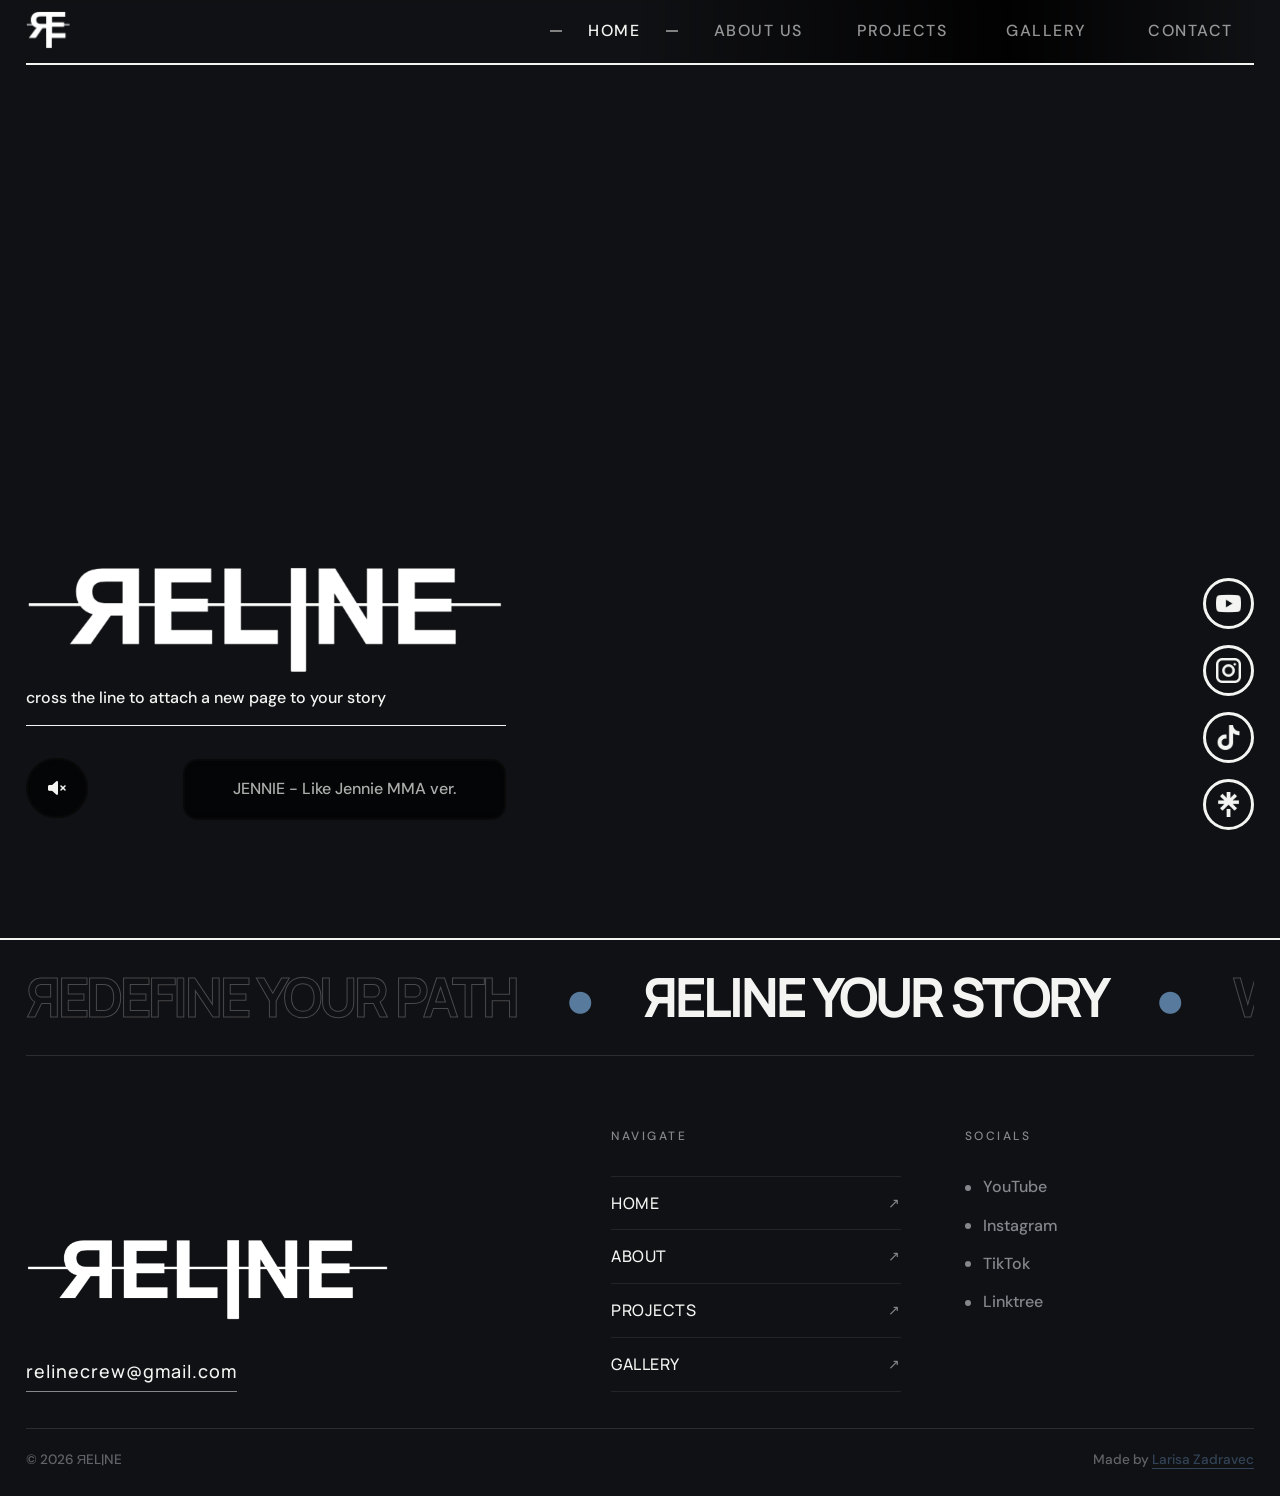
==== commit ae5803e6: "animations" ====
--- a/index.html
+++ b/index.html
@@ -237,6 +237,9 @@
                 }
             });
             })();
+
+
+
     </script>
 
 
--- a/css/styles.css
+++ b/css/styles.css
@@ -343,8 +343,10 @@
     width: 0.75rem;
 }
 
-
-
+nav.nav-dark {
+    background: linear-gradient(90deg, rgba(255,0,0,0), rgba(0, 0, 0, 0.7) 5%, rgba(0, 0, 0, 1) 80%, rgba(0, 0, 0, 0.8) 95%, rgba(255,0,0,0));
+    transition: 0.3s ease;
+}
 
 
 @media screen and (max-width: 900px) {
@@ -359,6 +361,10 @@
 
     .nav-menu-text {
         display: none;
+    }
+
+    nav {
+        transition: 0.3s ease;
     }
 
 
@@ -372,7 +378,7 @@
     width: 100%;
     height: 100vh;
     background: var(--primary);
-    z-index: 100;
+    z-index: 1000;
     
     transform: translateX(100%);
     transition: transform 0.5s cubic-bezier(0.77, 0, 0.18, 1);
@@ -461,7 +467,7 @@
 
 .nav-name {
     font-family: Manrope, Arial, sans-serif;
-    font-size: clamp(2.5rem, 4.5vw, 4.5rem);
+    font-size: clamp(2.5rem, 13vw, 5rem);
     font-weight: bold;
     letter-spacing: -2px;
     line-height: 0.9;
@@ -536,11 +542,6 @@
         padding: 1.2rem 0;
     }
 
-    .nav-name {
-        font-size: clamp(2.5rem, 13vw, 5rem);
-        letter-spacing: -1px;
-    }
-
     .overlay-footer {
         flex-direction: column;
         align-items: flex-start;
@@ -629,7 +630,7 @@
 }
 
 .footer img {
-    width: 60%;
+    width: clamp(60%, 70%, 80%);
 }
 
 
@@ -637,6 +638,7 @@
 .footer-logo {
     display: flex;
     flex-direction: column;
+    align-self: flex-end;
 }
 .footer-mail {
     display: inline-block;
@@ -649,14 +651,30 @@
 
     transition: all 0.3s ease;
     width: fit-content;
+    max-width: 0;
+    overflow: hidden;
+    white-space: nowrap;
+
     background-color: transparent;
     border: none;
     border-bottom: 1px solid var(--gray);
+
+    animation: mail 1s steps(22) forwards;
+
 }
 .footer-mail:hover {
     color: var(--color-light);
     border-color: var(--color-light);
     padding-left: 0.5rem;
+}
+
+@keyframes mail {
+    from {
+        max-width: 0;
+    }
+    to {
+        max-width: 22ch;
+    }
 }
 
 
@@ -688,6 +706,9 @@
     letter-spacing: 0.5px;
     transition: padding 0.3s cubic-bezier(0.22, 1, 0.36, 1), color 0.3s ease;
     position: relative;
+
+    opacity: 0;
+    animation: footer 0.3s ease-out forwards;
 }
 
 .footer-nav a::after {
@@ -698,7 +719,7 @@
 }
 
 .footer-nav a:hover {
-    padding-left: 1rem;
+    padding-left: 0.7rem;
     color: var(--color-light);
 }
 
@@ -706,6 +727,7 @@
     color: var(--color-light);
     transform: translate(3px, -3px);
 }
+
 
 
 /* 3rd Column - Socials */
@@ -723,6 +745,8 @@
     color: var(--gray);
     font-size: clamp(1rem, 1.1vw, 1.125rem);
     transition: color 0.3s ease, gap 0.3s ease;
+    opacity: 0;
+    animation: footer 0.3s ease-out forwards;
 }
 
 .footer-social a::before {
@@ -743,6 +767,50 @@
     background: var(--color-light);
     box-shadow: 0 0 0 4px rgba(244, 244, 242, 0.15)
 }
+
+.footer-social li:nth-child(1) a,
+.footer-nav li:nth-child(1) a { 
+    animation-delay: 0.4s; 
+}
+.footer-social li:nth-child(2) a,
+.footer-nav li:nth-child(2) a { 
+    animation-delay: 0.5s; 
+}
+.footer-social li:nth-child(3) a,
+.footer-nav li:nth-child(3) a { 
+    animation-delay: 0.6s; 
+}
+.footer-social li:nth-child(4) a,
+.footer-nav li:nth-child(4) a { 
+    animation-delay: 0.7s; 
+}
+
+@keyframes footer {
+    from {
+        opacity: 0;
+        transform: translateY(-5px);
+    }
+    to {
+        opacity: 1;
+        transform: translateY(0);
+    }
+}
+
+
+/* Pause all name animations until visible */
+#footer .footer-mail,
+#footer .footer-social a,
+#footer .footer-nav a {
+    animation-play-state: paused;
+}
+
+/* Start animations when footer enters viewport */
+#footer.is-visible .footer-mail,
+#footer.is-visible .footer-social a,
+#footer.is-visible .footer-nav a {
+    animation-play-state: running;
+}
+
 
 
 /* Bottom */
@@ -1197,15 +1265,76 @@
 }
 
 
-.timeline-award { 
-    color: var(--color-light); 
-    margin-left: 0.2rem;
-}
+.timeline-award {
+    display: inline-flex;
+    align-items: center;
+    gap: 0.2rem;
+    margin-left: 0.5rem;
+    padding: 0.2rem 0.7rem;
+    letter-spacing: 0.5px;
+    text-transform: uppercase;
+    border-radius: 100px;
+    font-weight: bold;
+    transition: all 0.3s ease;
+    margin-bottom: 0.5vh;
+    position: relative;
+    overflow: hidden;
+    font-size: clamp(0.6rem, 0.8vw, 0.8rem);
+}
+
+.award-gold {
+    color: var(--primary);
+    background: linear-gradient(135deg, #ffd700, #ffb347);
+    box-shadow: 0 0 12px rgba(255, 215, 0, 0.3);
+}
+
+.award-silver {
+    color: var(--primary);
+    background: linear-gradient(135deg, #e0e0e0, #a8a8a8);
+    box-shadow: 0 0 12px rgba(200, 200, 200, 0.25);
+}
+
+.award-bronze {
+    color: var(--primary);
+    background: linear-gradient(135deg, #cd7f32, #a05a2c);
+    box-shadow: 0 0 12px rgba(205, 127, 50, 0.3);
+}
+
+.timeline-item:hover .timeline-award {
+    filter: brightness(1.1);
+}
+
+.timeline-award::after {
+    content: "";
+    position: absolute;
+    top: 0;
+    left: -100%;
+    width: 100%;
+    height: 100%;
+    background: linear-gradient(
+        90deg,
+        transparent,
+        rgba(255, 255, 255, 0.5),
+        transparent
+    );
+    transition: left 0.5s ease;
+}
+
+.timeline-item:hover .timeline-award::after {
+    left: 100%;
+}
+
+
 .timeline-song  { 
     font-style: italic; 
     opacity: 0.7;
     margin-top: 1vh;
-}
+    font-size: clamp(0.9rem, 1.1vw, 1.125rem);
+}
+.timeline-song-multible p {
+    margin-bottom: 1vh
+}
+
 .timeline .button-4 { 
     margin-top: 0.5vh;
 }
@@ -1235,7 +1364,6 @@
     transition: opacity 0.4s ease, transform 0.4s ease;
 }
 
-
 .timeline-navigation.is-hidden {
     opacity: 0;
     pointer-events: none;
@@ -1259,8 +1387,37 @@
     align-items: center;
     color: var(--gray);
     text-decoration: none;
-    transition: all 0.3s;
+    transition: all 0.3s ease;
     margin-right: 1.5rem;
+
+    transform: translateX(10px);
+    opacity: 0;
+
+    animation: projects-navigation 0.2s ease-out forwards;
+}
+
+.timeline-navigation-link:nth-child(1) {
+    animation-delay: 0.5s;
+}
+
+.timeline-navigation-link:nth-child(2) {
+    animation-delay: 0.7s;
+}
+
+.timeline-navigation-link:nth-child(3) {
+    animation-delay: 0.9s;
+}
+
+@keyframes projects-navigation {
+    from {
+        transform: translateX(10px);
+        opacity: 0;
+    }
+
+    to {
+        transform: translateX(0);
+        opacity: 1;
+    }
 }
 
 .timeline-navigation-link::after {
@@ -1272,7 +1429,7 @@
     background: var(--gray);
     transform: scaleX(0.6);
     transform-origin: left center;
-    transition: transform 0.3s, background 0.3s;
+    transition: transform 0.3s;
 }
 
 .timeline-navigation-link:hover::after {
@@ -1282,7 +1439,7 @@
 
 .timeline-navigation-link:hover {
     color: var(--secondary);
-    transform: translateX(-10px);
+    translate: -10px 0;
 }
 
 #timeline-2024,
@@ -1298,6 +1455,11 @@
 
 @media screen and (max-width: 1200px) {
     
+
+    .timeline-item {
+        padding: 10px 0px;
+    }
+
     .timeline-navigation {
         display: none;
     }
@@ -1306,11 +1468,22 @@
         display: flex;
         justify-content: center;
         align-items: center;
+        flex-direction: column;
         position: sticky;
-        top:7.3vh;
+        top: 7.2vh;
         z-index: 100;
-        background: linear-gradient(var(--primary) 60%, rgba(0, 0, 0, 0));
-        padding: 2vh 0 4vh 0;
+        background: linear-gradient(rgba(16, 17, 20, 0.75) 60%, rgba(0, 0, 0, 0));
+        backdrop-filter: blur(1px);
+        padding: 1vh 0 0vh 0;
+    }
+
+    .timeline-navigation-small-container {
+        display: flex;
+        justify-content: center;
+        align-items: center;
+        position: sticky;
+        z-index: 100;
+        padding: 1vh 0 3vh 0;
     }
 
     .timeline-navigation-link-small {
@@ -1320,26 +1493,66 @@
         display: flex;
         align-items: center;
         gap: 0.75rem;
+        font-weight: bold;
+        transform: translateY(-10px);
+        opacity: 0;
+        background: linear-gradient(rgba(0, 0, 0, 0), var(--primary), rgba(0, 0, 0, 0));
+        padding: 0 0.5rem;
+        margin: 0 1rem;
+
+        animation: projects-navigation 0.2s ease-out forwards;
+    }
+
+    .timeline-navigation-hr {
+        border: 0;
+        border-top: 2px solid var(--gray);
+        width: 0;
+        transform: translateY(-37px);
+        animation: timeline-nav-hr 0.2s steps(1000) 0.2s forwards;
+    }
+
+    @keyframes timeline-nav-hr {
+        from {
+            width: 0;
+        }
+        to {
+            width: 20rem;
+        }
+    }
+
+    .timeline-navigation-link-small:nth-child(1) {
+        animation-delay: 0.5s;
+    }
+
+    .timeline-navigation-link-small:nth-child(2) {
+        animation-delay: 0.7s;
+    }
+
+    .timeline-navigation-link-small:nth-child(3) {
+        animation-delay: 0.9s;
+    }
+
+    @keyframes projects-navigation {
+        from {
+            transform: translateY(-10px);
+            opacity: 0;
+        }
+
+        to {
+            transform: translateY(0);
+            opacity: 1;
+        }
     }
 
     .timeline-navigation-link-small:hover {
         color: var(--secondary);
     }
 
-    .timeline-navigation-link-small::before,
-    .timeline-navigation-link-small::after {
-        content: '';
-        display: block;
-        height: 2px;
-        width: 15px;
-        background: var(--gray);
-        transition: 0.3s;
-    }
 
     #timeline-2024,
     #timeline-2025,
     #timeline-2026 {
-        scroll-margin-top: 125px; 
+        scroll-margin-top: 130px; 
     }
 
 
@@ -1355,7 +1568,7 @@
     .timeline-item {
         width: 100%;
         padding-left: 70px;
-        padding-right: 25px;
+        padding-right: 0px;
     }
 
     .timeline-item.left,
@@ -1378,6 +1591,10 @@
     
     .timeline-content {
         padding: 2.5vh 0 4vh 0;
+    }
+
+    .timeline-award {
+        margin-left: 0.3rem; 
     }
 
 }
@@ -1729,7 +1946,7 @@
 
     transform: translateY(-25px);
     opacity: 0;
-    animation: name-desc 0.4s ease-out 2s forwards;
+    animation: name-desc 0.4s ease-out 1.2s forwards;
 }
 
 .typing-name {
@@ -1739,14 +1956,14 @@
 
 .typing-name-re {
     animation: 
-        typing 0.8s steps(100, end) 0.2s both,
-        name-rise 0.3s ease-out 2s forwards;
+        typing 0.3s steps(100, end) 0.2s both,
+        name-rise 0.3s ease-out 1.2s forwards;
 }
 
 .typing-name-line {
     animation: 
-        typing 1s steps(100, end) 0.8s both,
-        name-rise 0.3s ease-out 2s forwards;
+        typing 0.5s steps(100, end) 0.5s both,
+        name-rise 0.3s ease-out 1.2s forwards;
 }
 
 @keyframes typing {
@@ -1775,12 +1992,78 @@
     width: min(50rem, 100%);
     margin: 0 auto;
     color: var(--gray);
-    line-height: 1.7;
-}
-
-.about-name-content p + p { margin-top: 1.2em; }
-
-.about-name-content span { color: var(--color); }
+}
+
+.about-name-content-p { 
+    margin-top: 3vh; 
+    font-size: clamp(0.9rem, 1.2vw, 1.2rem); 
+}
+.about-name-quote {
+    color: var(--gray);
+    margin-top: 0.5vh;
+
+    transform: translateY(-5px);
+    opacity: 0;
+
+    animation:
+        about-name-content 0.2s ease-out 2s forwards,
+        name-quote-color 0.2s ease-out 2.6s forwards;
+}
+
+.about-name-content-p {
+    transform: translateY(-5px);
+    opacity: 0;
+    animation: about-name-content 0.2s ease-out forwards;
+}
+
+.about-name-content-1 {
+    animation-delay: 1.7s;
+}
+
+.about-name-content-2 {
+    animation-delay: 2.3s;
+}
+
+.about-name-content span {
+    color: var(--gray);
+    animation: name-span-color 0.8s ease-out 2.6s forwards;
+}
+
+@keyframes about-name-content {
+    from {
+        transform: translateY(-5px);
+        opacity: 0;
+    }
+
+    to {
+        transform: translateY(0);
+        opacity: 1;
+    }
+}
+
+@keyframes name-quote-color {
+    from {
+        color: var(--gray);
+    }
+
+    to {
+        color: var(--secondary);
+    }
+}
+
+@keyframes name-span-color {
+    from {
+        color: var(--gray);
+    }
+
+    50% {
+        color: var(--secondary);
+    }
+
+    to {
+        color: var(--color);
+    }
+}
 
 
 /* Pause all name animations until visible */
@@ -1835,15 +2118,15 @@
 .typing-1 {
     --chars: 14ch;
     animation:
-        typing-slogan 0.9s steps(14, end) 0.2s forwards,
-        slogan-rise 0.6s ease-out 3.3s forwards;
+        typing-slogan 0.5s steps(14, end) 0.2s forwards,
+        slogan-rise 0.6s ease-out 2.5s forwards;
 }
 
 .typing-3 {
     --chars: 38ch;
     animation:
-        typing-slogan 2s steps(38, end) 1.2s forwards,
-        slogan-rise 0.4s ease-out 3.8s forwards;
+        typing-slogan 1.5s steps(38, end) 0.7s forwards,
+        slogan-rise 0.4s ease-out 3s forwards;
 }
 
 @keyframes slogan-rise {
@@ -1854,7 +2137,7 @@
 .about-slogan-line {
     width: 0;
     margin: 2vh auto;
-    animation: line-reveal 0.3s steps(1000) 2.89s forwards;
+    animation: line-reveal 0.2s steps(1000) 2s forwards;
     border: none;
     border-top: 1px solid var(--secondary);
 }
@@ -1867,7 +2150,6 @@
         width: 60%;
     }
 }
-
 .about-slogan-desc {
     opacity: 0;
     transform: translateY(-15px);
@@ -1879,11 +2161,11 @@
 }
 
 .typing-1 + .about-slogan-desc {
-    animation-delay: 3.3s;
+    animation-delay: 2.5s;
 }
 
 .typing-3 + .about-slogan-desc {
-    animation-delay: 3.8s;
+    animation-delay: 3s;
 }
 
 @keyframes desc-reveal {
@@ -1914,7 +2196,6 @@
 
 
 
-
 /* socials */
 .about-socials {
     display: grid;
@@ -1935,7 +2216,7 @@
 
     background-position: center;
     background-repeat: no-repeat;
-    background-size: cover;
+    background-repeat: no-repeat;
 }
 .about-socials-link::before {
     content: "";
@@ -1973,7 +2254,7 @@
 
 .about-socials-instagram::before { background-image:url('../img/Group_photos/jennie-likeJennie-mma-specialProject-kpop-dance-cover-32.jpeg'); }
 .about-socials-youtube::before { background-image: url(../img/Group_photos/SeungYeon-clc-danceClass-2.JPG); }
-.about-socials-tiktok::before { background-image: url(../img/Group_photos/NationalChampionship-UPZS-jennie-likeJennie-kpop-dance-cover-2.JPG); }
+.about-socials-tiktok::before { background-image: url(../img/Group_photos/jennie-likeJennie-mma-specialProject-kpop-dance-cover-15.jpeg); }
 
 .about-socials-text {
     font-size: clamp(1rem, 2vw, 2rem);
@@ -2170,3 +2451,51 @@
 
 
 }
+
+
+@media screen and (max-width: 500px) {
+    .about-slogan {
+        width: 100%;
+        
+    }
+
+    .typing-1 {
+        --chars: 100%;
+    }
+
+    .typing-3 {
+        --chars: 100%;
+    }
+}
+
+
+.about-name-content {
+    max-width: 650px;
+    margin: 2rem auto 0;
+    text-align: center;
+}
+
+.about-name-intro {
+    color: var(--gray);
+    font-size: 0.85rem;
+    margin-bottom: 0.5rem !important;
+}
+
+.about-name-highlight {
+    font-size: clamp(1rem, 1.5vw, 1.2rem);
+    color: var(--secondary);
+}
+
+.about-name-highlight span {
+    color: var(--color-light);
+}
+
+.about-name-description {
+    max-width: 520px;
+    margin: 1.25rem auto 0 !important;
+    padding-top: 1rem;
+    border-top: 1px solid rgba(244, 244, 242, 0.15);
+
+    color: var(--gray);
+    font-size: 0.9rem;
+}
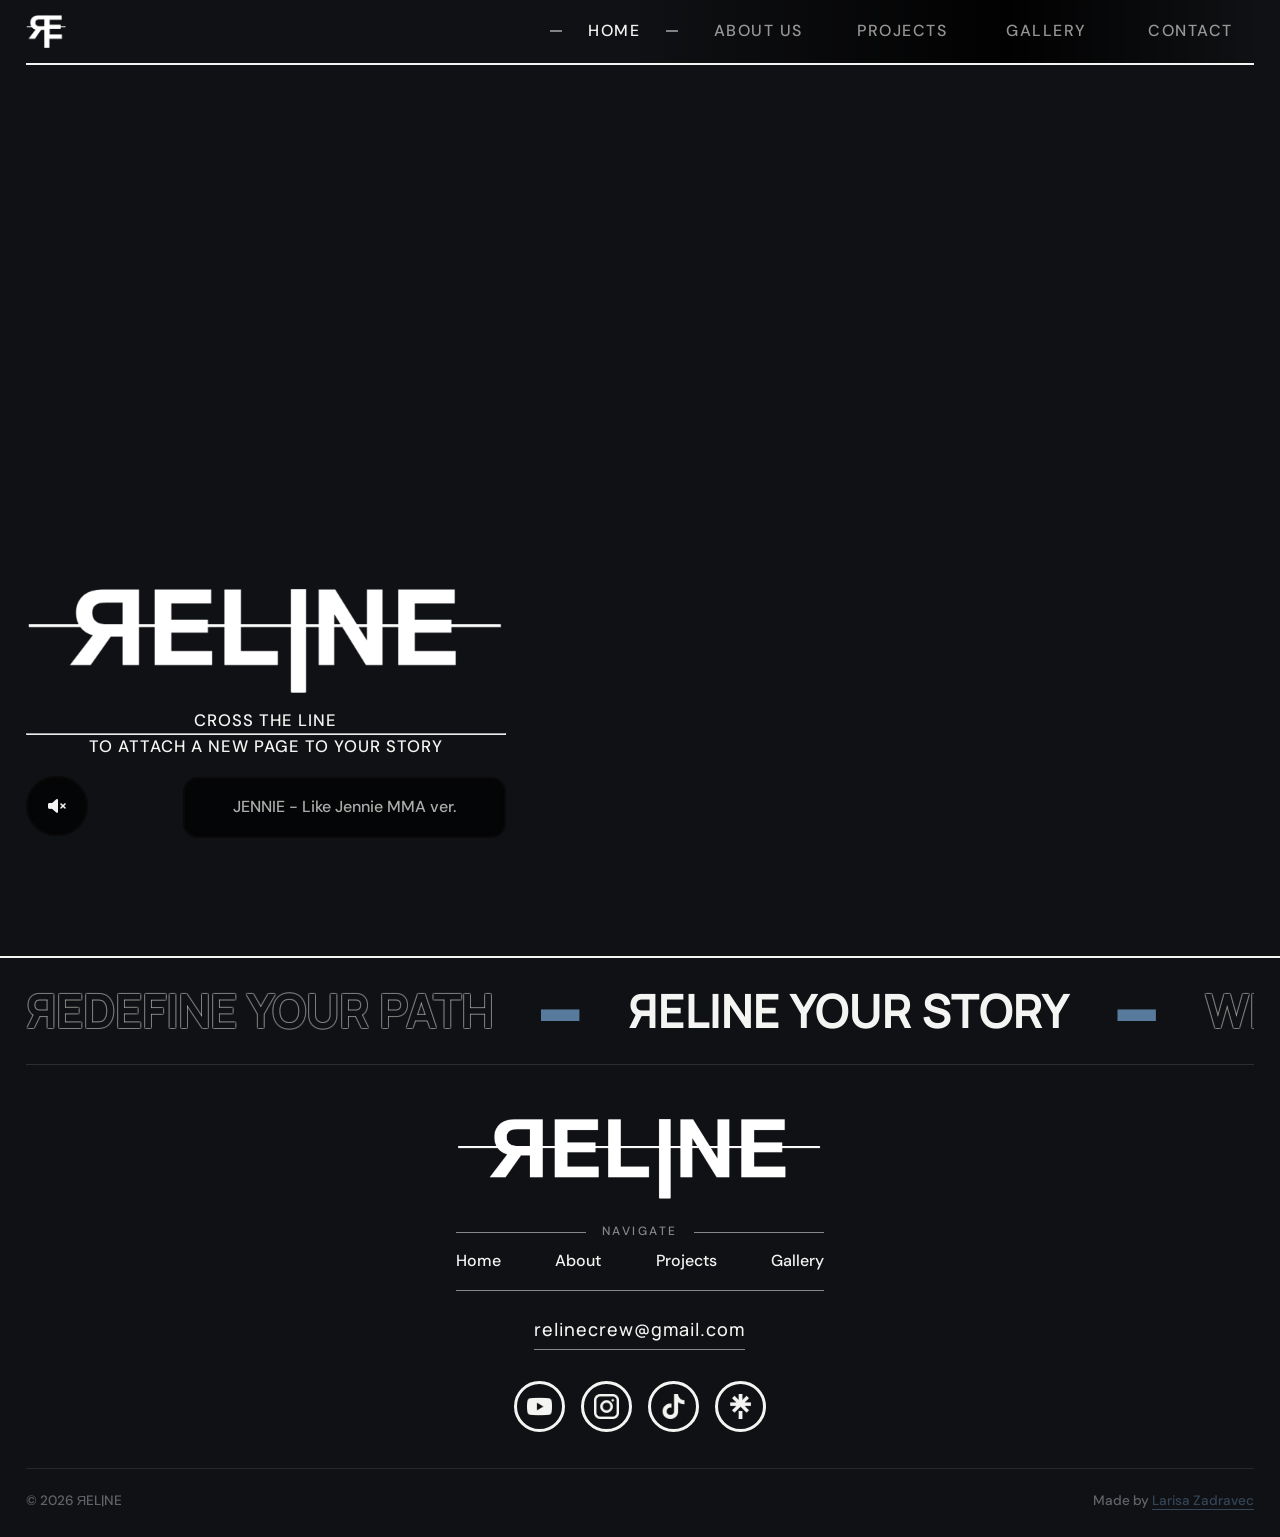
==== commit 5305f81c: "popravljanje detajlov od tajde in primoža" ====
--- a/index.html
+++ b/index.html
@@ -39,6 +39,11 @@
         .nav-menu-text a:nth-child(1):hover::before,
         .nav-menu-text a:nth-child(1):hover::after {
             background: var(--gray);
+        }
+
+        nav.nav-dark {
+            background: linear-gradient(90deg, rgb(255,0,0,0), rgb(16, 17, 20, 0.7) 5%, rgba(16, 17, 20) 80%, rgb(16, 17, 20, 0.7) 95%, rgba(255,0,0,0));
+            transition: 0.3s ease;
         }
 
         
@@ -91,16 +96,15 @@
     <section id="homepage-container">
 
         <div class="homepage-container">
-
-            <div>
-
                 <div class="homepage-intro">
                     <img src="img/Logo/FULL NAME LOGO/reline-logo-white-1.png">
-                    <p class="typing">cross the line to attach a new page to your story</p>
+
+                    <p class="homepage-slogan">cross the line</p>
+                    <hr class="homepage-line">
+                    <p class="homepage-slogan">to attach a new page to your story</p>
                 </div>
 
                 <div class="homepage-commands">
-
                     <div class="homepage-audio">
                         <button id="musicToggle" aria-label="toggle music" title="Turn music on/off">
                         <i class="fas fa-volume-mute" id="musicIcon"></i>
@@ -111,37 +115,82 @@
                         <p class="homepage-video-title">JENNIE - Like Jennie MMA ver.</p>
                         <a href="https://www.youtube.com/watch?v=XLY7jh7GH5U" class="button-3 homepage-video-link" target="_blank">Watch on YouTube</a>
                     </div>
-
                 </div>
-
+            
+
+        </div>
+
+
+    
+    </section>
+
+    
+    <footer>
+
+        <div class="footer-marquee" aria-hidden="true">
+            <div class="footer-marquee-track">
+                <span>ЯEdefine your path</span>
+                <span class="dot">▬</span>
+                <span class="filled">ЯEline your story</span>
+                <span class="dot">▬</span>
+
+                <span>Where paths RELINE</span>
+                <span class="dot">▬</span>
+                <span class="filled">Where dancers RELINE</span>
+                <span class="dot">▬</span>
+
+                <span>ЯEdefine your path</span>
+                <span class="dot">▬</span>
+                <span class="filled">ЯEline your story</span>
+                <span class="dot">▬</span>
+
+                <span>Where paths RELINE</span>
+                <span class="dot">▬</span>
+                <span class="filled">Where dancers RELINE</span>
+                <span class="dot">▬</span>
             </div>
-
-            <div class="homepage-links">
-
-                <a href="https://www.youtube.com/@_RELINEcrew" target="_blank"  class="side-nav-a">
-                    <img src="img/youtube.png">
+        </div>
+
+        <div class="footer">
+            <img src="img/Logo/FULL NAME LOGO/reline-logo-white-1.png" alt="logo">
+
+            <h4>NAVIGATE</h4>
+            <div class="footer-nav">
+                <a href="${homeLink}">Home</a>
+                <a href="${aboutLink}">About</a>
+                <a href="${projectsLink}">Projects</a>
+                <a href="${galleryLink}">Gallery</a>
+            </div>
+
+            <p class="footer-mail">relinecrew@gmail.com</p>
+
+            <div class="footer-socials">
+                <a href="https://www.youtube.com/@_RELINEcrew" target="_blank" class="footer-nav-a">
+                    <img src="img/youtube.png" alt="youtube">
                 </a>
-                <a href="https://www.instagram.com/relineofficial__" target="_blank"  class="side-nav-a">
-                    <img src="img/instagram.png">
+                <a href="https://www.instagram.com/relineofficial__" target="_blank" class="footer-nav-a">
+                    <img src="img/instagram.png" alt="instagram">
                 </a>
-                <a href="https://www.tiktok.com/@_relinecrew" target="_blank"  class="side-nav-a">
-                    <img src="img/tiktok.png">
+                <a href="https://www.tiktok.com/@_relinecrew" target="_blank" class="footer-nav-a">
+                    <img src="img/tiktok.png" alt="tiktok">
                 </a>
-                <a href="https://linktr.ee/relinecrew" target="_blank"  class="side-nav-a">
-                    <img src="img/linktree.png">
+                <a href="https://linktr.ee/relinecrew" target="_blank" class="footer-nav-a">
+                    <img src="img/linktree.png" alt="linktree">
                 </a>
-
             </div>
-            
 
         </div>
 
-
-    
-    </section>
-
-    
-    <footer id="footer"></footer>
+        
+
+        <div class="footer-bottom">
+            <p>© 2026 ЯEL|NE</p>
+            <p>Made by 
+                <a href="https://linktr.ee/zadravec_larisa" target="_blank">Larisa Zadravec</a>
+            </p>
+        </div>
+
+    </footer>
 
 
     
--- a/css/styles.css
+++ b/css/styles.css
@@ -35,6 +35,7 @@
 img {
     width: 100%;
 }
+
 
 
 
@@ -270,13 +271,26 @@
     z-index: 90;
 }
 
+.nav-logo {
+    display: flex;
+    align-items: center;
+    justify-content: center;
+    height: 100%;
+}
+
 .nav-logo,
 .overlay-header img {
-    width: clamp(2.5rem, 3.5vw, 3.5rem);
+    width: clamp(2.5rem, 3vw, 3rem);
 }
 
 .nav-logo img {
     transition: 0.3s;
+}
+
+.nav-logo a {
+    display: flex;
+    align-items: center;
+    justify-content: center;
 }
 
 .nav-logo img:hover {
@@ -341,11 +355,6 @@
 .nav-menu-text a:hover::before,
 .nav-menu-text a:hover::after {
     width: 0.75rem;
-}
-
-nav.nav-dark {
-    background: linear-gradient(90deg, rgba(255,0,0,0), rgba(0, 0, 0, 0.7) 5%, rgba(0, 0, 0, 1) 80%, rgba(0, 0, 0, 0.8) 95%, rgba(255,0,0,0));
-    transition: 0.3s ease;
 }
 
 
@@ -583,24 +592,31 @@
 
 .footer-marquee-track span {
     font-family: Manrope, Arial, sans-serif;
-    font-size: clamp(2rem, 4vw, 4rem);
+    font-size: clamp(2rem, 3.5vw, 3.5rem);
     font-weight: bold;
     text-transform: uppercase;
-    letter-spacing: -1px;
-    color: transparent;
-    -webkit-text-stroke: 1px rgba(244, 244, 242, 0.25);
-    transition: color 0.3s ease;
+    letter-spacing: 1px;
+    color: var(--primary);
+    text-shadow:
+        -1px -1px 0 rgba(244,244,242,0.2),
+        1px -1px 0 rgba(244,244,242,0.2),
+        -1px 1px 0 rgba(244,244,242,0.2),
+        1px 1px 0 rgba(244,244,242,0.2),
+        -1px 0 0 rgba(244,244,242,0.2),
+        1px 0 0 rgba(244,244,242,0.2),
+        0 -1px 0 rgba(244,244,242,0.2),
+        0 1px 0 rgba(244,244,242,0.2);
 }
 
 .footer-marquee-track span.filled {
     color: var(--secondary);
-    -webkit-text-stroke: 0;
+    text-shadow: none;
 }
 
 .footer-marquee-track span.dot {
     color: var(--color);
-    -webkit-text-stroke: 0;
-    font-size: clamp(2rem, 4vw, 4rem);
+    text-shadow: none;
+    font-size: clamp(2rem, 3vw, 3rem);
 }
 
 @keyframes marquee {
@@ -615,31 +631,11 @@
 
 /* Content*/
 .footer {
-    display: grid;
-    grid-template-columns: 1.8fr 1fr 1fr;
-    padding: 8vh 0 4vh;
-    gap: 4rem;
-}
-
-.footer h4 {
-    color: var(--gray);
-    font-size: 0.75rem;
-    letter-spacing: 2.5px;
-    margin-bottom: 2rem;
-    font-weight: normal;
-}
-
-.footer img {
-    width: clamp(60%, 70%, 80%);
-}
-
-
-/* 1st Column */
-.footer-logo {
-    display: flex;
-    flex-direction: column;
-    align-self: flex-end;
-}
+    width: 30%;
+    margin: 3vh 35% 4vh 35%;
+    text-align: center;
+}
+
 .footer-mail {
     display: inline-block;
     font-family: Manrope, Arial, sans-serif;
@@ -648,179 +644,70 @@
     letter-spacing: 1px;
     color: var(--secondary);
     padding-bottom: 0.5rem;
-
     transition: all 0.3s ease;
     width: fit-content;
-    max-width: 0;
     overflow: hidden;
     white-space: nowrap;
-
     background-color: transparent;
     border: none;
     border-bottom: 1px solid var(--gray);
-
-    animation: mail 1s steps(22) forwards;
-
-}
-.footer-mail:hover {
-    color: var(--color-light);
-    border-color: var(--color-light);
-    padding-left: 0.5rem;
-}
-
-@keyframes mail {
-    from {
-        max-width: 0;
-    }
-    to {
-        max-width: 22ch;
-    }
-}
-
-
-/* 2nd Column - Navigation */
-.footer-nav ul {
-    list-style: none;
-    display: flex;
-    flex-direction: column;
-    gap: 0;
-}
-
-.footer-nav li {
-    border-bottom: 1px solid rgba(244, 244, 242, 0.08);
-}
-
-.footer-nav li:first-child {
-    border-top: 1px solid rgba(244, 244, 242, 0.08);
-}
-
-.footer-nav a {
+    margin: 3vh 0
+}
+
+.footer h4 {
+    color: var(--gray);
+    font-size: 0.75rem;
+    letter-spacing: 2.5px;
+    font-weight: normal;
+    background: var(--primary);
+    width: fit-content;
+    text-align: center;
+    padding: 0 1rem;
+    z-index: 4;
+    position: relative;
+    margin: 2vh auto;
+}
+
+
+.footer-nav {
     display: flex;
     justify-content: space-between;
-    align-items: center;
-    padding: 1rem 0;
-    color: var(--secondary);
-    font-family: Manrope, Arial, sans-serif;
-    text-transform: uppercase;
-    font-size: clamp(1rem, 1.2vw, 1.15rem);
-    letter-spacing: 0.5px;
-    transition: padding 0.3s cubic-bezier(0.22, 1, 0.36, 1), color 0.3s ease;
-    position: relative;
-
-    opacity: 0;
-    animation: footer 0.3s ease-out forwards;
-}
-
-.footer-nav a::after {
-    content: "↗";
-    color: var(--gray);
-    font-size: 0.9rem;
-    transition: transform 0.3s cubic-bezier(0.22, 1, 0.36, 1), color 0.3s ease;
-}
-
-.footer-nav a:hover {
-    padding-left: 0.7rem;
-    color: var(--color-light);
-}
-
-.footer-nav a:hover::after {
-    color: var(--color-light);
-    transform: translate(3px, -3px);
-}
-
-
-
-/* 3rd Column - Socials */
-.footer-social ul {
-    list-style: none;
-    display: flex;
-    flex-direction: column;
+    border-top: solid var(--gray) 1px;
+    border-bottom: solid var(--gray) 1px;
+    padding: 2vh 0;
+    margin-top: -25px;
+    z-index: 1;
+}
+
+.footer-socials {
+    display: flex;
+    justify-content: center;
     gap: 1rem;
 }
 
-.footer-social a {
-    display: inline-flex;
-    align-items: center;
-    gap: 0.75rem;
-    color: var(--gray);
-    font-size: clamp(1rem, 1.1vw, 1.125rem);
-    transition: color 0.3s ease, gap 0.3s ease;
-    opacity: 0;
-    animation: footer 0.3s ease-out forwards;
-}
-
-.footer-social a::before {
-    content: "";
-    width: 6px;
-    height: 6px;
-    border-radius: 50%;
-    background: var(--gray);
-    transition: 0.3s ease, box-shadow 0.3s ease;
-}
-
-.footer-social a:hover {
-    color: var(--secondary);
-    gap: 1rem;
-}
-
-.footer-social a:hover::before {
-    background: var(--color-light);
-    box-shadow: 0 0 0 4px rgba(244, 244, 242, 0.15)
-}
-
-.footer-social li:nth-child(1) a,
-.footer-nav li:nth-child(1) a { 
-    animation-delay: 0.4s; 
-}
-.footer-social li:nth-child(2) a,
-.footer-nav li:nth-child(2) a { 
-    animation-delay: 0.5s; 
-}
-.footer-social li:nth-child(3) a,
-.footer-nav li:nth-child(3) a { 
-    animation-delay: 0.6s; 
-}
-.footer-social li:nth-child(4) a,
-.footer-nav li:nth-child(4) a { 
-    animation-delay: 0.7s; 
-}
-
-@keyframes footer {
-    from {
-        opacity: 0;
-        transform: translateY(-5px);
-    }
-    to {
-        opacity: 1;
-        transform: translateY(0);
-    }
-}
-
-
-/* Pause all name animations until visible */
-#footer .footer-mail,
-#footer .footer-social a,
-#footer .footer-nav a {
-    animation-play-state: paused;
-}
-
-/* Start animations when footer enters viewport */
-#footer.is-visible .footer-mail,
-#footer.is-visible .footer-social a,
-#footer.is-visible .footer-nav a {
-    animation-play-state: running;
-}
-
-
-
-/* Bottom */
+.footer-nav-a {
+    width: 25px;
+    height: 25px;
+    padding: 10px;
+    border: solid 3px var(--secondary);
+    border-radius: 50px;
+    transition: all 0.2s;
+    box-shadow: 0px 0px 0px 0px rgba(255, 255, 255, 0.222);
+}
+.footer-nav-a:hover {
+    transform: scale(1.08);
+    transition: 0.3s;
+    filter: brightness(150%);
+    box-shadow: 0px 0px 20px 0px rgba(255, 255, 255, 0.1)
+}
+
+
 .footer-bottom {
+    border-top: var(--border-light);
     display: flex;
     justify-content: space-between;
     padding: 2.5vh 0 3vh;
     align-items: center;
-    gap: 1.5rem;
-    border-top: 1px solid rgba(244, 244, 242, 0.12);
 }
 
 .footer-bottom p,
@@ -829,67 +716,15 @@
     font-size: 0.85rem;
     opacity: 0.7;
 }
-
 .footer-bottom a {
-    border-bottom: var(--color) 1px solid;
     color: var(--color);
-    transition: 0.3s;
+    border-bottom: solid 1px var(--color);
+    transition: all 0.3s;
 }
 .footer-bottom a:hover {
-    border-bottom: var(--secondary) 1px solid;
-    color: var(--secondary);
-}
-
-@media screen and (max-width: 1200px) {
-        
-    .footer {
-        grid-template-columns: 1fr 1fr 1fr;
-        padding: 8vh 0 4vh;
-        gap: 3rem;
-    }
-    
-}
-
-
-@media screen and (max-width: 900px) {
-        
-    .footer {
-        grid-template-columns: 1fr 1fr;
-        grid-template-areas: 
-            "footer-logo footer-logo"
-            "footer-nav footer-social";
-        gap: 4rem;
-    }
-
-    .footer-logo {
-        grid-area: footer-logo;
-    }
-    .footer-nav {
-        grid-area: footer-nav;
-    }
-    .footer-social {
-        grid-area: footer-social;
-    }
-
-    
-}
-
-
-@media screen and (max-width: 900px) {
-        
-    .footer {
-        grid-template-columns: 1fr;
-        grid-template-areas: 
-            "footer-logo"
-            "footer-nav"
-            "footer-social";
-        gap: 4rem;
-    }
-
-    
-}
-
-
+    color: var(--color-light);
+    border-bottom: solid 1px var(--color-light);
+}
 
 
 
@@ -899,11 +734,12 @@
 #homepage-container {
     position: relative;
     z-index: 10;
-    width: 96%;
-    min-height: 85vh;
+    width: 30rem;
+    min-height: 87vh;
     display: flex;
     align-items: flex-end;
-    justify-content: left;
+    justify-content: center;
+    justify-self: center;
     margin: 0 2%;
     z-index: 1;
 }
@@ -913,68 +749,45 @@
 }
 
 .homepage-container {
-    display: grid;
-    grid-template-columns: 1fr 1fr;
     gap: 1rem;
     width: 100%;
-}
-
+    justify-content: center;
+}
+
+.homepage-container div {
+    justify-self: center
+}
+
+.homepage-intro {
+    width: 100%;
+}
 
 .homepage-links {
     display: flex;
-    flex-direction: column;
     align-items: flex-end;
-    justify-content: flex-end;
-    position: absolute;
-    bottom: 0;
-    right: 0;
+    justify-content: center;
     gap: 1rem;
-}
-
-.homepage-links a {
-    border: solid 3px var(--secondary);
-    border-radius: 50px;
-    width: 25px;
-    height: 25px;
-    padding: 10px;
-    transition: 0.2s;
-    transition: 0.4s;
-    box-shadow: 0px 0px 0px 0px rgba(255, 255, 255, 0.222);
-}
-.homepage-links a:hover {
-    transform: scale(1.08);
-    transition: 0.3s;
-    filter: brightness(150%);
-    box-shadow: 0px 0px 20px 0px rgba(255, 255, 255, 0.1);
-}
-
-
-.typing {
-    width: 25.8rem;
-    animation: typing 2s steps(22);
-    white-space: nowrap;
-    overflow: hidden;
-}
-@keyframes typing {
-    from {
-        width: 0;
-    }
-}
-
-
-.homepage-intro {
-    border-bottom: solid 1px var(--secondary);
-    padding-bottom: 1rem;
-    width: 30rem;
-    margin-bottom: 2rem;
-}
+    margin: 2vh 0;
+}
+
+.homepage-slogan {
+    font-size: clamp(0.9rem, 1.3vw, 1.3rem);
+    text-transform: uppercase;
+    letter-spacing: 1px;
+    color: var(--secondary);
+    line-height: 1.4;
+    text-align: center;
+}
+
+
 .homepage-commands {
-    width: 30rem;
+    width: 100%;
     justify-content: space-between;
     display: flex;
     align-items: baseline;
     height: 8vh;
     gap: 0.5rem;
+    margin-top: 2vh;
 }
 
 .homepage-video,
@@ -1054,68 +867,15 @@
     transform: scale(1.1);
 }
 
-@media screen and (max-width: 800px) {
+@media screen and (max-width: 600px) {
     
-    .homepage-container {
-        grid-template-columns: 1fr;
-    }
-
-    .homepage-links {
-        display: none;
-    }
-
-    .homepage-intro {
-        width: 100%;
-    }
-    .homepage-commands {
-        width: 100%;
-        justify-content:left;
-        display: flex;
-        height: 8vh;
-    }
-
-    .homepage-intro img {
-        width: 25rem;
-    }
-}
-
-
-@media screen and (max-width: 700px) {
-        
-    .typing {
-        width: 100%;
-    }
-
-     .homepage-intro img {
-        width: 20rem;
-        margin-bottom: 2vh;
-    }
-
     #homepage-container {
-        min-height: 83vh;
-    }
-}
-
-@media screen and (max-width: 450px) {
-    
-    .homepage-commands {
-        gap: 0.3rem;
-    }
-
-    .homepage-audio button i {
-        font-size: 0.8rem;
-    }
-
-    .homepage-video {
-        padding: 2vh 1.5rem;
-    }
-
-    .homepage-video-title,
-    .homepage-video-link {
-        font-size: 0.9rem;
-    }
-    
-}
+        width: 96%;
+        margin: 0 2%;
+    }
+
+}
+
 
 
 
@@ -1266,12 +1026,10 @@
 
 
 .timeline-award {
-    display: inline-flex;
+    display: inline-block;
     align-items: center;
-    gap: 0.2rem;
     margin-left: 0.5rem;
     padding: 0.2rem 0.7rem;
-    letter-spacing: 0.5px;
     text-transform: uppercase;
     border-radius: 100px;
     font-weight: bold;
@@ -1279,7 +1037,14 @@
     margin-bottom: 0.5vh;
     position: relative;
     overflow: hidden;
-    font-size: clamp(0.6rem, 0.8vw, 0.8rem);
+    font-size: clamp(0.6rem, 0.7vw, 0.7rem);
+    white-space: nowrap;
+    vertical-align: middle;
+    line-height: 1;  
+}
+.timeline-award sup {
+    margin-left: 0.05rem;
+    vertical-align:baseline;
 }
 
 .award-gold {
@@ -1453,6 +1218,7 @@
 }
 
 
+
 @media screen and (max-width: 1200px) {
     
 
@@ -1585,7 +1351,7 @@
     .timeline-item.left .timeline-dot,
     .timeline-item.right .timeline-dot { left: 23px; }
 
-    .timeline-content { border-bottom: #ffffff12 1px solid; }
+    .timeline-content { border-bottom: #ffffff12 1px solid; margin-right: 1rem; }
     .timeline-year { margin: 40px 0 20px 0; }
     .left:hover .timeline-content { transform: translateX(10px); }
     
@@ -1597,6 +1363,10 @@
         margin-left: 0.3rem; 
     }
 
+
+
+
+
 }
 
 
@@ -1604,183 +1374,483 @@
 
 
 /* ========== GALLERY ========== */
-.gallery {
-    width: 80%;
-    margin: 0 10%;
-}
-
 /* THE GRID */
 .gallery-grid {
     display: grid;
-    grid-template-columns: repeat(5, 1fr); 
+    grid-template-columns: repeat(6, 1fr);
     gap: 1rem;
-}
-
-.gallery-grid img {
-    width: 100%;
-    height: 200px;
-    object-fit: cover;
-    cursor: pointer;
-    display: block;
-    transition:  0.2s;
-}
-
-.gallery-grid img:hover {
-    opacity: 0.7;
-    transform: scale(1.03);
-}
-
-/* PAGINATION CONTROLS */
-.pagnitation {
-    display: flex;
-    align-items: center;
-    height: 10vh;
-    justify-content: space-between;
-    margin: 2vh 40% 0 40%;
-    width: 20%;
-}
-
-.controls-button {
-    background: var(--primary);
-    border: none;
-    width: 30px;
-    height: 30px;
-    transition: all 0.3s;
-}
-
-.pagnitation button:hover {
-    transform: scale(1.15);
-    opacity: 0.6;
-}
-
-.page-number span {
-    font-size: clamp(1.4rem, 1.5vw, 1.5rem);
-    letter-spacing: 3px;
-}
-
-/* LIGHTBOX */
-.lightbox {
-    display: none;
-    position: fixed;
-    top: 0;
-    left: 0;
-    width: 100%;
-    height: 100%;
-    background-color: rgba(0, 0, 0, 0.9);
-    z-index: 1000;
-    justify-content: center;
-    align-items: center;
-}
-
-
-.lightbox.active {
-    display: flex;
-}
-
-.lightbox img {
-    max-width: 80%;
-    max-height: 80%;
-    object-fit: contain;
-}
-
-
-
-
+    width: 80%;
+    margin: 0 10%;
+    height: 70vh;
+}
 
 .gallery-item {
     position: relative;
     overflow: hidden;
     cursor: pointer;
-}
+    isolation: isolate;
+    background: var(--primary);
+}
+
+/* Default spans */
+.gallery-item       { grid-column: span 1; grid-row: span 1; }
+.gallery-item.wide  { grid-column: span 2; }
+.gallery-item.tall  { grid-row: span 2; }
+
 
 .gallery-item img {
     width: 100%;
-    height: 200px;
+    height: 100%;
     object-fit: cover;
     display: block;
-    transition: 0.3s;
+    filter: grayscale(1) contrast(1.1);
+    mix-blend-mode: luminosity;
+    transition:
+        transform 0.7s cubic-bezier(0.22, 1, 0.36, 1),
+        filter 0.6s ease,
+        mix-blend-mode 0.6s ease;
 }
 
 .gallery-item:hover img {
+    transform: scale(1.06);
+    filter: grayscale(0) contrast(1);
+    mix-blend-mode: normal;
+}
+
+/* Index number top-right */
+.gallery-item .index {
+    position: absolute;
+    top: 0.6rem;
+    right: 0.75rem;
+    font-family: Manrope, Arial, sans-serif;
+    font-size: 0.7rem;
+    letter-spacing: 2px;
+    color: var(--secondary);
+    opacity: 0.5;
+    mix-blend-mode: difference;
+    transition: opacity 0.3s ease;
+    pointer-events: none;
+}
+
+.gallery-item:hover .index { opacity: 0.9; }
+
+/* Photographer caption sliding from bottom */
+.gallery-item .photographer {
+    position: absolute;
+    left: 0;
+    bottom: 0;
+    padding: 0.6rem 1rem;
+    background: var(--secondary);
+    color: var(--primary);
+    font-family: Manrope, Arial, sans-serif;
+    text-transform: uppercase;
+    letter-spacing: 2px;
+    font-size: 0.7rem;
+    font-weight: bold;
+    transform: translateY(100%);
+    transition: transform 0.4s cubic-bezier(0.22, 1, 0.36, 1);
+    pointer-events: none;
+}
+
+.gallery-item:hover .photographer {
+    transform: translateY(0);
+}
+
+.gallery-item:focus-visible {
+    outline: 2px solid var(--color-light);
+    outline-offset: 4px;
+}
+
+/* FILTERS */
+.gallery-filters {
+    display: flex;
+    gap: 2rem;
+    align-items: center;
+    justify-content: center;
+    margin-bottom: 4vh;
+    flex-direction: row;
+}
+
+.gallery-filter {
+    background: transparent;
+    border: none;
+    color: var(--gray);
+    text-transform: uppercase;
+    letter-spacing: 2.5px;
+    font-size: 0.75rem;
+    padding: 0.5vh 0;
+    border-bottom: 1px solid transparent;
+}
+.gallery-filter.active {
+    border-bottom: 1px solid var(--secondary);
+    color: var(--secondary)
+}
+
+.count {
+    letter-spacing: 2.5px;
+    color: var(--color);
+    letter-spacing: 2.5px;
+    font-size: 0.75rem;
+}
+
+
+/* PAGINATION CONTROLS */
+.pagination {
+    display: flex;
+    align-items: center;
+    justify-content: center;
+    gap: 3rem;
+    margin-top: 5vh;
+}
+
+.controls-button {
+    background: transparent;
+    border: 1px solid var(--secondary);
+    color: var(--secondary);
+    width: 44px;
+    height: 44px;
+    border-radius: 50px;
+    transition: all 0.3s ease;
+    display: inline-flex;
+    align-items: center;
+    justify-content: center;
+    font-size: 1rem;
+}
+
+.pagnitation button:hover {
+    transform: scale(1.05);
+    background: var(--secondary);
+    color: var(--primary);
+}
+
+.page-number span {
+    letter-spacing: 3px;
+    font-family: Manrope, Arial, sans-serif;
+}
+
+#totalPages,
+.gallery-pages-line {
+    color: var(--gray)
+}
+
+
+/* Lightbox */
+.lightbox {
+    position: fixed;
+    inset: 0;
+    background: rgba(9, 9, 9, 0.85);
+    backdrop-filter: blur(0px);
+    z-index: 1000;
+
+    display: flex;
+    align-items: center;
+    justify-content: center;
+
+    visibility: hidden;
+    opacity: 0;
+    transition:
+        opacity 0.4s ease,
+        visibility 0s linear 0.4s,
+        backdrop-filter 0.4s ease;
+}
+
+.lightbox.active {
+    visibility: visible;
+    opacity: 1;
+    backdrop-filter: blur(14px);
+    transition:
+        opacity 0.4s ease,
+        visibility 0s linear 0s,
+        backdrop-filter 0.4s ease;
+}
+
+.lightbox-inner {
+    display: grid;
+    grid-template-columns: minmax(0, 1fr) 300px;
+    gap: 2.5rem;
+    width: 88%;
+    max-width: 1400px;
+    height: 82vh;
+    align-items: center;
+    transform: scale(0.96);
+    transition: transform 0.5s cubic-bezier(0.22, 1, 0.36, 1);
+}
+
+.lightbox.active .lightbox-inner {
+    transform: scale(1);
+}
+
+.lightbox-image-wrap {
+    position: relative;
+    width: 100%;
+    height: 100%;
+    display: flex;
+    align-items: center;
+    justify-content: center;
+    background: rgba(0, 0, 0, 0.4);
+    border: var(--border-light);
+    overflow: hidden;
+}
+
+.lightbox-image-wrap img {
+    max-width: 100%;
+    max-height: 100%;
+    width: auto;
+    height: auto;
+    object-fit: contain;
+    transition: opacity 0.3s ease;
+}
+
+.lightbox-image-wrap img.loading {
+    opacity: 0;
+}
+
+/* Meta panel */
+.lightbox-meta {
+    border-left: var(--border-light);
+    padding-left: 1.75rem;
+    align-self: stretch;
+    display: flex;
+    flex-direction: column;
+    justify-content: center;
+    gap: 1.5rem;
+}
+
+.lightbox-meta .meta-top {
+    display: flex;
+    flex-direction: column;
+    gap: 0.5rem;
+}
+
+.lightbox-meta h4 {
+    color: var(--gray);
+    font-size: 0.7rem;
+    letter-spacing: 3px;
+    font-weight: normal;
+}
+
+.lightbox-meta .meta-title {
+    font-family: Manrope, Arial, sans-serif;
+    font-size: clamp(1.4rem, 2vw, 2rem);
+    font-weight: bold;
+    text-transform: uppercase;
+    letter-spacing: 1px;
+    line-height: 1.1;
+}
+
+.lightbox-meta .meta-photographer {
+    font-family: DM-sans, Arial, sans-serif;
+    color: var(--color-light);
+    text-transform: uppercase;
+    letter-spacing: 2px;
+    font-size: 0.8rem;
+}
+
+.lightbox-meta .meta-divider {
+    height: 1px;
+    width: 40px;
+    background: var(--color);
+}
+
+.lightbox-meta .meta-description {
+    color: var(--gray);
+    font-size: 0.95rem;
+    line-height: 1.6;
+}
+
+.lightbox-meta .meta-categories {
+    display: flex;
+    flex-wrap: wrap;
+    gap: 0.5rem;
+}
+
+.lightbox-meta .meta-categories span {
+    padding: 0.35rem 0.9rem;
+    border: 1px solid rgba(244, 244, 242, 0.25);
+    border-radius: 100px;
+    text-transform: uppercase;
+    letter-spacing: 1.5px;
+    font-size: 0.65rem;
+    color: var(--gray);
+}
+
+.lightbox-meta .meta-index {
+    color: var(--gray);
+    font-family: Manrope, Arial, sans-serif;
+    letter-spacing: 4px;
+    font-size: 0.8rem;
+    margin-top: auto;
+    padding-top: 2rem;
+    border-top: var(--border-light);
+}
+
+.lightbox-meta .meta-index .current { color: var(--secondary); }
+
+
+/* Lightbox nav arrows */
+.lightbox-nav {
+    position: absolute;
+    top: 50%;
+    transform: translateY(-50%);
+    background: var(--primary);
+    color: var(--secondary);
+    font-size: 1rem;
+    padding: 0.5rem;
+    opacity: 0.4;
+    z-index: 10;
+    height: 44px;
+    width: 44px;
+    transition: all 0.3s ease;
+    border: 1px solid var(--secondary);
+    border-radius: 50px;
+    display: inline-flex;
+    align-items: center;
+    justify-content: center;
+}
+
+.lightbox-nav:hover {
+    opacity: 1;
+    color: var(--color-light);
+    border: 1px solid var(--color-light);
+    transform: translateY(-50%) scale(1.05);
+}
+
+.lightbox-prev { left: 1rem; }
+.lightbox-next { right: 1rem; }
+
+.lightbox-close {
+    position: absolute;
+    top: 1.5rem;
+    right: 1.75rem;
+    background: transparent;
+    border: none;
+    color: var(--secondary);
+    font-size: 1.5rem;
+    width: 44px;
+    height: 44px;
+    display: inline-flex;
+    align-items: center;
+    justify-content: center;
+    transition: transform 0.3s ease, color 0.3s ease;
+    z-index: 10;
     opacity: 0.7;
-    transform: scale(1.03);
-}
-
-.photographer {
-    position: absolute;
-    bottom: 0;
-    left: 0;
-    right: 0;
-    background: linear-gradient(to top, rgba(0,0,0,0.85), transparent);
-    color: var(--secondary);
-    font-size: 0.75rem;
-    letter-spacing: 1px;
-    padding: 1.5rem 0.75rem 0.5rem;
-    opacity: 0;
-    transform: translateY(10px);
-    transition: all 0.3s ease;
-    pointer-events: none;
-}
-
-.gallery-item:hover .photographer {
-    opacity: 0.8;
-    transform: translateY(0);
-}
-
-
-@media screen and (max-width: 1300px) {
+}
+
+.lightbox-close:hover {
+    transform: rotate(90deg);
+    color: var(--color-light);
+    opacity: 1;
+}
+
+
+@media screen and (max-width: 1250px) {
     
-    .gallery {
+    .gallery-grid {
+        grid-template-columns: repeat(6, 1fr);
+        gap: 1rem;
+        width: 90%;
+        margin: 0 5%;
+        height: 60vh;
+    }
+
+    .lightbox-nav {
+        top: auto;
+        bottom: 6vh;
+    }
+
+    .lightbox-next {
+        right: 6rem;
+    }
+    .lightbox-prev {
+        left: 6rem;
+    }
+
+    .lightbox-meta .meta-index {
+        text-align: center;
+    } 
+
+
+}
+
+@media screen and (max-width: 1000px) {
+    
+    .gallery-grid {
+        grid-template-columns: repeat(6, 1fr);
+        gap: 1rem;
         width: 100%;
-        margin: 0 ;
-    }
-
-    .lightbox img {
-        max-width: 90%;
-        max-height: 90%;
-    }
-    
+        margin: 0;
+        height: 50vh;
+    }
+
+
 }
 
 @media screen and (max-width: 900px) {
     
     .gallery-grid {
-        grid-template-columns: repeat(2, 1fr); 
+        grid-template-columns: repeat(4, 1fr);
+        height: 80vh;
+    }
+
+    .gallery-filters {
         gap: 1rem;
     }
 
-    .pagnitation {
-        height: 10vh;
-        margin: 2vh 30% 0 30%;
-        width: 40%;
-    }
-
-    .controls-button {
-        width: 25px;
-        height: 25px;
-    }
-
-}
+    .gallery-filter {
+        font-size: 0.6rem;
+    }
+
+
+}
+
+@media screen and (max-width: 600px) {
+    
+    .lightbox-inner {
+        gap: 2.5rem;
+        width: 96%;
+    }
+
+    .lightbox-next {
+        right: 2rem;
+    }
+    .lightbox-prev {
+        left: 2rem;
+    }
+
+}
+
 
 @media screen and (max-width: 500px) {
     
-    .pagnitation {
-        height: 10vh;
-        margin: 2vh 25% 0 25%;
-        width: 50%;
-    }
-
-    .gallery-item img {
-        width: 100%;
-        height: 150px;
+    .gallery-filters {
+        gap: auto;
+        justify-content: space-between;
+        width: 76%;
+        margin: 2vh 12% 3vh 12%;
+    }
+
+    .count {
+        display: none;
     }
 
     .gallery-grid {
-        gap: 0.5rem;
-    }
-
-}
-
+        grid-template-columns: repeat(2, 1fr);
+        height: 140vh;
+    }
+
+
+}
+
+@media screen and (max-width: 350px) {
+    
+    .gallery-filters {
+        gap: auto;
+        justify-content: space-between;
+        width: 84%;
+        margin: 2vh 8% 3vh 8%;
+    }
+
+}
 
 
 
@@ -1931,6 +2001,7 @@
 .about-name-big {
     font-size: clamp(3.5rem, 8vw, 8rem);
     font-weight: bold;
+    font-family: Helvetica, Arial, sans-serif;
     color: var(--color);
     line-height: 1;
     display: block;
@@ -2069,13 +2140,17 @@
 /* Pause all name animations until visible */
 #about-name .typing-name-re,
 #about-name .typing-name-line,
-#about-name .about-name-small {
+#about-name .about-name-small,
+#about-name .about-name-quote,
+#about-name .about-name-content-p {
     animation-play-state: paused;
 }
 
 #about-name.is-visible .typing-name-re,
 #about-name.is-visible .typing-name-line,
-#about-name.is-visible .about-name-small {
+#about-name.is-visible .about-name-small,
+#about-name.is-visible .about-name-quote,
+#about-name.is-visible .about-name-content-p {
     animation-play-state: running;
 }
 
@@ -2101,7 +2176,7 @@
     overflow: hidden;
     width: 0;
     vertical-align: bottom;
-    font-size: clamp(1rem, 2vw, 1.8rem);
+    font-size: clamp(0.8rem, 2vw, 1.8rem);
     text-transform: uppercase;
     letter-spacing: 1px;
     color: var(--secondary);
@@ -2157,7 +2232,7 @@
     color: var(--gray);
     text-transform: uppercase;
     letter-spacing: 2px;
-    font-size: clamp(0.7rem, 1.1vw, 1rem);
+    font-size: clamp(0.6rem, 1.1vw, 1rem);
 }
 
 .typing-1 + .about-slogan-desc {
@@ -2354,6 +2429,19 @@
     }
 }
 
+@media screen and (max-width: 1050px) {
+    
+
+    .lightbox-inner {
+        display: grid;
+        grid-template-columns: 1fr;
+        gap: 2.5rem;
+        width: 84%;
+        max-width: 1400px;
+        height: 82vh;
+    }
+}
+
 @media screen and (max-width: 960px) {
     
     .about-introduction {
@@ -2366,6 +2454,7 @@
         width: 80%;
         margin: 0 10%;
     }
+
 }
 
 @media screen and (max-width: 800px) {
@@ -2400,6 +2489,14 @@
         margin-top: 3vh;
     }
 
+    .about-introduction-left:hover .about-introduction-img-1 {
+        transform: none;
+    }
+    .about-introduction-left:hover .about-introduction-img-2 {
+        transform: none;
+    }
+
+
 }
 
 @media screen and (max-width: 600px) {
@@ -2419,6 +2516,10 @@
         height: 15vh;
     }
 
+    .about-introduction-right {
+        width: 90%;
+        margin: auto 5%;
+    }
 
 
     .about-name-container {
@@ -2449,6 +2550,9 @@
         border-bottom: var(--secondary) 1px solid;
     }
 
+    .about-introduction-right-content {
+        text-align: justify;
+    }
 
 }
 
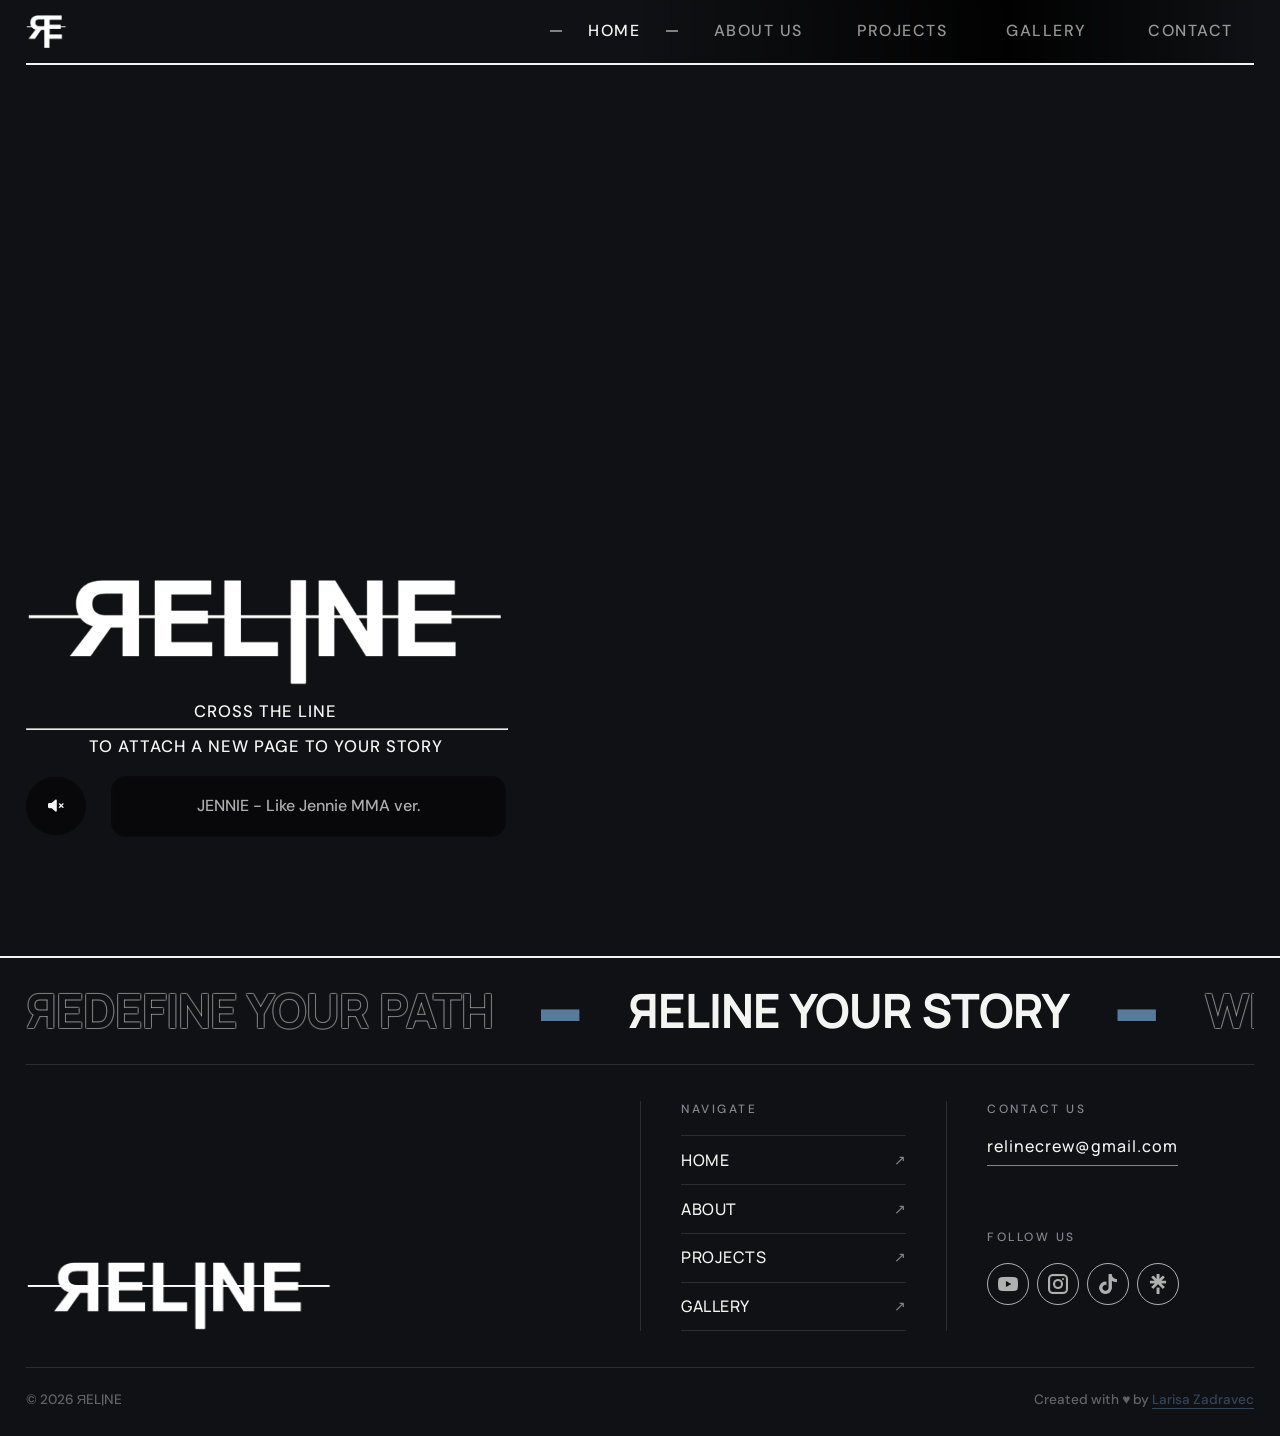
==== commit 20aacb67: "popravljanje velikih napak" ====
--- a/index.html
+++ b/index.html
@@ -84,10 +84,10 @@
         loop 
         playsinline 
         class="bg-video"
-        src="video/jennie-LikeJennie-MMA-performanceVideo-SloveniaCroatia.mov"
+        src="video/jennie-LikeJennie-MMA-performanceVideo-SloveniaCroatia.mp4"
     >
         <!-- fallback for browsers that don't support .mov -->
-        <source src="video/jennie-LikeJennie-MMA-performanceVideo-SloveniaCroatia.mov" type="video/mp4">
+        <source src="video/jennie-LikeJennie-MMA-performanceVideo-SloveniaCroatia.mp4" type="video/mp4">
         Your browser does not support the video tag.
     </video>
 
@@ -97,11 +97,11 @@
 
         <div class="homepage-container">
                 <div class="homepage-intro">
-                    <img src="img/Logo/FULL NAME LOGO/reline-logo-white-1.png">
-
-                    <p class="homepage-slogan">cross the line</p>
+                    <img src="img/Logo/FULL NAME LOGO/reline-logo-white-1.png" class="homepage-logo">
+
+                    <p class="homepage-slogan homepage-slogan-top">cross the line</p>
                     <hr class="homepage-line">
-                    <p class="homepage-slogan">to attach a new page to your story</p>
+                    <p class="homepage-slogan homepage-slogan-bottom">to attach a new page to your story</p>
                 </div>
 
                 <div class="homepage-commands">
@@ -125,72 +125,7 @@
     </section>
 
     
-    <footer>
-
-        <div class="footer-marquee" aria-hidden="true">
-            <div class="footer-marquee-track">
-                <span>ЯEdefine your path</span>
-                <span class="dot">▬</span>
-                <span class="filled">ЯEline your story</span>
-                <span class="dot">▬</span>
-
-                <span>Where paths RELINE</span>
-                <span class="dot">▬</span>
-                <span class="filled">Where dancers RELINE</span>
-                <span class="dot">▬</span>
-
-                <span>ЯEdefine your path</span>
-                <span class="dot">▬</span>
-                <span class="filled">ЯEline your story</span>
-                <span class="dot">▬</span>
-
-                <span>Where paths RELINE</span>
-                <span class="dot">▬</span>
-                <span class="filled">Where dancers RELINE</span>
-                <span class="dot">▬</span>
-            </div>
-        </div>
-
-        <div class="footer">
-            <img src="img/Logo/FULL NAME LOGO/reline-logo-white-1.png" alt="logo">
-
-            <h4>NAVIGATE</h4>
-            <div class="footer-nav">
-                <a href="${homeLink}">Home</a>
-                <a href="${aboutLink}">About</a>
-                <a href="${projectsLink}">Projects</a>
-                <a href="${galleryLink}">Gallery</a>
-            </div>
-
-            <p class="footer-mail">relinecrew@gmail.com</p>
-
-            <div class="footer-socials">
-                <a href="https://www.youtube.com/@_RELINEcrew" target="_blank" class="footer-nav-a">
-                    <img src="img/youtube.png" alt="youtube">
-                </a>
-                <a href="https://www.instagram.com/relineofficial__" target="_blank" class="footer-nav-a">
-                    <img src="img/instagram.png" alt="instagram">
-                </a>
-                <a href="https://www.tiktok.com/@_relinecrew" target="_blank" class="footer-nav-a">
-                    <img src="img/tiktok.png" alt="tiktok">
-                </a>
-                <a href="https://linktr.ee/relinecrew" target="_blank" class="footer-nav-a">
-                    <img src="img/linktree.png" alt="linktree">
-                </a>
-            </div>
-
-        </div>
-
-        
-
-        <div class="footer-bottom">
-            <p>© 2026 ЯEL|NE</p>
-            <p>Made by 
-                <a href="https://linktr.ee/zadravec_larisa" target="_blank">Larisa Zadravec</a>
-            </p>
-        </div>
-
-    </footer>
+    <footer id="footer"></footer>
 
 
     
--- a/css/styles.css
+++ b/css/styles.css
@@ -12,7 +12,8 @@
     --gray: #85878c;
 
     --border: solid 2px #f4f4f2;
-    --border-light:  1px solid rgba(244, 244, 242, 0.1)
+    --border-light:  1px solid rgba(244, 244, 242, 0.1);
+    --border-footer: 1px solid rgba(244, 244, 242, 0.12);
 }
 
 * {
@@ -522,7 +523,7 @@
     gap: 0.5rem;
 }
 
-.overlay-socials a {
+.side-nav-a {
     width: 25px;
     height: 25px;
     padding: 10px;
@@ -532,7 +533,7 @@
     transition: 0.2s;
     box-shadow: 0px 0px 0px 0px rgba(255, 255, 255, 0.222);
 }
-.overlay-socials a:hover {
+.side-nav-a:hover {
     transform: scale(1.08);
     transition: 0.3s;
     filter: brightness(150%);
@@ -553,7 +554,7 @@
 
     .overlay-footer {
         flex-direction: column;
-        align-items: flex-start;
+        align-items: center;
         justify-content: center;
         gap: 1rem;
         padding: 1.5rem 0;
@@ -576,7 +577,7 @@
 
 /* Scrolling marquee strip */
 .footer-marquee {
-    border-bottom: 1px solid rgba(244, 244, 242, 0.12);
+    border-bottom: var(--border-footer);
     padding: 1.5rem 0;
     overflow: hidden;
     white-space: nowrap;
@@ -629,29 +630,14 @@
 }
 
 
-/* Content*/
+/* CONTENT */
 .footer {
-    width: 30%;
-    margin: 3vh 35% 4vh 35%;
-    text-align: center;
-}
-
-.footer-mail {
-    display: inline-block;
-    font-family: Manrope, Arial, sans-serif;
-    font-size: clamp(1rem, 1.4vw, 1.3rem);
-    text-transform: lowercase;
-    letter-spacing: 1px;
-    color: var(--secondary);
-    padding-bottom: 0.5rem;
-    transition: all 0.3s ease;
-    width: fit-content;
-    overflow: hidden;
-    white-space: nowrap;
-    background-color: transparent;
-    border: none;
-    border-bottom: 1px solid var(--gray);
-    margin: 3vh 0
+    display: grid;
+    grid-template-columns: 2fr 1fr 1fr;
+    grid-template-areas: 
+        "footer-logo footer-nav footer-contact"
+        "footer-logo footer-nav footer-social";
+    margin: 4vh 0;
 }
 
 .footer h4 {
@@ -659,55 +645,141 @@
     font-size: 0.75rem;
     letter-spacing: 2.5px;
     font-weight: normal;
-    background: var(--primary);
-    width: fit-content;
-    text-align: center;
-    padding: 0 1rem;
-    z-index: 4;
-    position: relative;
-    margin: 2vh auto;
-}
-
-
+    margin-bottom: 2vh;
+}
+
+/* LOGO */
+.footer-logo {
+    grid-area: footer-logo;
+    width: 50%;
+    padding-right: 50%;
+    height: 100%;
+    display: flex;
+    align-items: flex-end;
+}
+
+/* NAVIGATION */
 .footer-nav {
+    grid-area: footer-nav;
+    border-left: var(--border-footer);
+    border-right: var(--border-footer);
+    padding: 0 2.5rem;
+}
+.footer-navigation {
+    display: grid;
+    grid-template-columns: 1fr;
+    grid-template-rows: auto auto auto auto;
+}
+
+.footer-navigation .footer-nav-link:first-child {
+    border-top: var(--border-footer);
+}
+
+.footer-nav-link {
+    padding: 1.5vh 0;
+    border-bottom: var(--border-footer);
     display: flex;
     justify-content: space-between;
-    border-top: solid var(--gray) 1px;
-    border-bottom: solid var(--gray) 1px;
-    padding: 2vh 0;
-    margin-top: -25px;
-    z-index: 1;
-}
-
-.footer-socials {
+    align-items: center;
+    letter-spacing: 0.5px;
+    text-transform: uppercase;
+    transition: 0.3s;
+    font-family: Manrope, Arial, sans-serif;
+}
+.footer-nav-link::after {
+    content: "↗";
+    color: var(--gray);
+    font-size: 0.9rem;
+    transition: 0.3s;
+}
+
+.footer-nav-link:hover {
+    padding-left: 0.7rem;
+    transition: 0.2s;
+    color: var(--color-light);
+}
+.footer-nav-link:hover::after {
+    color: var(--color-light);
+    transform: translate(3px, -3px);
+    transition: 0.2s;
+}
+
+
+/* CONTACT */
+.footer-contact {
+    grid-area: footer-contact;
+    padding: 0 2.5rem;
+}
+
+
+.footer-mail {
+    display: inline-block;
+    font-family: Manrope, Arial, sans-serif;
+    font-size: clamp(1rem, 1.1vw, 1.1rem);
+    text-transform: lowercase;
+    letter-spacing: 1px;
+    color: var(--secondary);
+    padding-bottom: 0.5rem;
+
+    transition: all 0.3s ease;
+    width: fit-content;
+    overflow: hidden;
+    white-space: nowrap;
+
+    background-color: transparent;
+    border: none;
+    border-bottom: 1px solid var(--gray);
+}
+
+.footer-mail:hover {
+    color: var(--color-light);
+    border-color: var(--color-light);
+    padding-left: 0.5rem;
+}
+
+
+
+/* SOCIALS */
+.footer-social {
+    grid-area: footer-social;
+    padding: 0 2.5rem;
+    padding-top: 4vh;
+}
+.footer-social-container {
     display: flex;
+    gap: 0.5rem;
+}
+
+.footer-social-link {
+    width: 20px;
+    height: 20px;
+    padding: 10px;
+    display: flex;
+    align-items: center;
     justify-content: center;
-    gap: 1rem;
-}
-
-.footer-nav-a {
-    width: 25px;
-    height: 25px;
-    padding: 10px;
-    border: solid 3px var(--secondary);
+    border: solid 1px var(--secondary);
+    opacity: 0.7;
     border-radius: 50px;
-    transition: all 0.2s;
+    transition: 0.2s;
     box-shadow: 0px 0px 0px 0px rgba(255, 255, 255, 0.222);
 }
-.footer-nav-a:hover {
+.footer-social-link:hover {
     transform: scale(1.08);
     transition: 0.3s;
+    opacity: 1;
     filter: brightness(150%);
-    box-shadow: 0px 0px 20px 0px rgba(255, 255, 255, 0.1)
-}
-
-
+    box-shadow: 0px 0px 20px 0px rgba(255, 255, 255, 0.1);
+}
+
+
+/* Bottom */
 .footer-bottom {
-    border-top: var(--border-light);
     display: flex;
     justify-content: space-between;
     padding: 2.5vh 0 3vh;
     align-items: center;
+    gap: 1.5rem;
+    border-top: var(--border-footer);
 }
 
 .footer-bottom p,
@@ -716,17 +788,167 @@
     font-size: 0.85rem;
     opacity: 0.7;
 }
+
 .footer-bottom a {
+    border-bottom: var(--color) 1px solid;
     color: var(--color);
-    border-bottom: solid 1px var(--color);
-    transition: all 0.3s;
+    transition: 0.3s;
 }
 .footer-bottom a:hover {
-    color: var(--color-light);
-    border-bottom: solid 1px var(--color-light);
-}
-
-
+    border-bottom: var(--secondary) 1px solid;
+    color: var(--secondary);
+}
+
+
+
+@media screen and (max-width: 1200px) {
+    
+    .footer {
+        grid-template-columns: 2fr 1fr 1fr;
+        grid-template-areas: 
+            "footer-logo footer-nav footer-nav"
+            "footer-logo footer-contact footer-social";
+        margin: 4vh 0;
+    }
+
+    .footer-nav {
+        border: none;
+    }
+
+    .footer-logo {
+        border-right: var(--border-footer);
+    }
+
+    .footer-navigation {
+        grid-template-columns: 1fr 1fr;
+        grid-template-rows: auto auto;
+        column-gap: 2rem;
+        padding-bottom: 3vh;
+        margin-bottom: 2vh;
+        border-bottom: var(--border-footer)
+    }
+
+    .footer-navigation .footer-nav-link:first-child,
+    .footer-navigation .footer-nav-link:nth-child(2) {
+        border-top: var(--border-footer);
+    }
+
+    .footer-social {
+        padding-top: 0;
+        text-align: right;
+    }
+    .footer-social-container {
+        display: flex;
+        justify-content: right;
+        gap: 0.5rem;
+    }
+
+}
+
+
+@media screen and (max-width: 900px) {
+    
+    .footer {
+        grid-template-columns: 1fr;
+        grid-template-areas: 
+            "footer-logo"
+            "footer-nav"
+            "footer-contact"
+            "footer-social";
+        margin: 4vh 0;
+    }
+
+    .footer div {
+        text-align: center;
+        justify-content: center;
+    }
+
+    .footer-logo {
+        border: none;
+        width: 100%;
+        display:block;
+        margin-bottom: 4vh;
+    }
+    .footer-logo img {
+        width: 200px;
+    }
+
+    .footer-navigation {
+        grid-template-columns: 1fr 1fr 1fr 1fr;
+        grid-template-rows: auto;
+        column-gap: 2rem;
+        margin: 0;
+        padding: 0;
+        border: none;
+    }
+
+    .footer-nav-link {
+        padding: 0;
+        letter-spacing: 0.5px;
+        text-transform: uppercase;
+    }
+
+    .footer-nav-link,
+    .footer-navigation .footer-nav-link:first-child,
+    .footer-navigation .footer-nav-link:nth-child(2) {
+        border: none;
+    }
+    .footer-nav-link {
+        text-align: center;
+        justify-content: center;
+    }
+    .footer-nav-link:after {
+        display: none;
+    }
+    .footer-nav-link:hover {
+        padding: 0;
+        transform: translateY(-5px);
+    }
+
+    .footer-nav,
+    .footer-contact,
+    .footer-social {
+        border-top: var(--border-footer);
+        padding-bottom: 5vh;
+    }
+
+    .footer h4 {
+        margin: 0 auto 1vh;
+        width: fit-content;
+        background-color: var(--primary);
+        position: relative;
+        top: -9px;
+        padding: 0 1rem;
+    }
+
+}
+
+@media screen and (max-width: 600px) {
+    
+    .footer-navigation {
+        grid-template-columns: 1fr;
+        gap: 0.5rem;
+    }
+
+    .footer-nav-link {
+        text-transform:capitalize;
+    }
+    .footer-nav-link:hover {
+        transform: scale(1.07);
+    }
+
+}
+
+@media screen and (max-width: 430px) {
+    
+    .footer-bottom {
+        display: flex;
+        flex-direction: column;
+        gap: 0.5rem;
+        background: linear-gradient(90deg, var(--primary), rgb(11, 11, 14), var(--primary));
+    }
+
+}
 
 
 
@@ -770,6 +992,19 @@
     margin: 2vh 0;
 }
 
+
+.homepage-logo {
+    opacity: 0;
+    transform: translateY(20px) scale(0.95);
+    animation: homepage-logo 0.9s cubic-bezier(0.34, 1.56, 0.64, 1) 0.3s forwards;
+}
+@keyframes homepage-logo {
+    from { opacity: 0; transform: translateY(20px) scale(0.95); }
+    to   { opacity: 1; transform: translateY(0) scale(1); }
+}
+
+
+
 .homepage-slogan {
     font-size: clamp(0.9rem, 1.3vw, 1.3rem);
     text-transform: uppercase;
@@ -779,6 +1014,33 @@
     text-align: center;
 }
 
+.homepage-slogan-top,
+.homepage-slogan-bottom {
+    opacity: 0;
+    filter: blur(4px);
+}
+.homepage-slogan-top {
+    transform: translateY(10px);
+    animation: slogan-in 0.7s ease 0.9s forwards;
+}
+.homepage-slogan-bottom {
+    transform: translateY(10px);
+    animation: slogan-in 0.7s ease 1.1s forwards;
+}
+@keyframes slogan-in {
+    to { opacity: 1; transform: translateY(0); filter: blur(0); }
+}
+
+.homepage-line {
+    width: 100%;
+    transform: scaleX(0);
+    animation: homepage-line 0.2s steps(1000) 0.8s forwards;
+    margin: 0.5vh 0;
+}
+@keyframes homepage-line {
+    from { transform: scaleX(0); }
+    to { transform: scaleX(1); }
+}
 
 .homepage-commands {
     width: 100%;
@@ -789,17 +1051,27 @@
     gap: 0.5rem;
     margin-top: 2vh;
 }
+.homepage-commands {
+    opacity: 0;
+    transform: translateY(15px);
+    animation: commands-in 0.7s ease 1.4s forwards;
+}
+@keyframes commands-in {
+    to { opacity: 1; transform: translateY(0); }
+}
 
 .homepage-video,
 .homepage-audio button {
-    background-color: rgba(0, 0, 0, 0.7);
+    background-color: rgba(0, 0, 0, 0.5);
     border: solid 2px var(--black);
     backdrop-filter: blur(4px);
 }
 
 .homepage-video {
     border-radius: 15px;
-    padding: 2vh 3rem;
+    padding: 2vh 0.2rem;
+    width: 80%;
+    text-align: center;
     transition:
         transform 0.45s cubic-bezier(0.22, 1, 0.36, 1),
         background-color 0.3s ease;
@@ -812,6 +1084,7 @@
 .homepage-video-link {
     display: block;
     width: fit-content;
+    margin-inline: auto;
     opacity: 0;
     max-height: 0;
    
@@ -840,19 +1113,18 @@
 
 /* MUSIC BUTTON */
 .homepage-audio button {
-    font-size: clamp(0.9rem, 1vw, 1rem);
     text-transform: uppercase;
     display: flex;
     align-items: center;
-    padding: 20px;
     cursor: pointer;
     transition: all 0.3s ease;
     color: var(--secondary);
     border-radius: 50px;
+    padding: 20px;
 }
 
 .homepage-audio button i {
-    font-size: 1rem;
+    font-size: clamp(0.8rem, 1.1vw, 1.1rem);
     transition: transform 0.2s ease;
 }
 
@@ -865,6 +1137,15 @@
 
 .homepage-audio button:hover i {
     transform: scale(1.1);
+}
+
+
+@media screen and (max-width: 1200px) {
+    
+    .homepage-audio button {
+        padding: 15px;
+    }
+
 }
 
 @media screen and (max-width: 600px) {
@@ -1461,6 +1742,33 @@
     outline-offset: 4px;
 }
 
+.gallery-grid.is-changing .gallery-item {
+    animation: grid-fade-in 0.5s cubic-bezier(0.22, 1, 0.36, 1) both;
+}
+
+/* Optional: stagger items */
+.gallery-grid.is-changing .gallery-item:nth-child(1) { animation-delay: 0.00s; }
+.gallery-grid.is-changing .gallery-item:nth-child(2) { animation-delay: 0.04s; }
+.gallery-grid.is-changing .gallery-item:nth-child(3) { animation-delay: 0.08s; }
+.gallery-grid.is-changing .gallery-item:nth-child(4) { animation-delay: 0.12s; }
+.gallery-grid.is-changing .gallery-item:nth-child(5) { animation-delay: 0.16s; }
+.gallery-grid.is-changing .gallery-item:nth-child(6) { animation-delay: 0.20s; }
+.gallery-grid.is-changing .gallery-item:nth-child(7) { animation-delay: 0.24s; }
+.gallery-grid.is-changing .gallery-item:nth-child(8) { animation-delay: 0.28s; }
+.gallery-grid.is-changing .gallery-item:nth-child(9) { animation-delay: 0.32s; }
+.gallery-grid.is-changing .gallery-item:nth-child(10){ animation-delay: 0.36s; }
+
+@keyframes grid-fade-in {
+    from {
+        opacity: 0;
+        transform: translateY(16px);
+    }
+    to {
+        opacity: 1;
+        transform: translateY(0);
+    }
+}
+
 /* FILTERS */
 .gallery-filters {
     display: flex;
@@ -1492,6 +1800,7 @@
     letter-spacing: 2.5px;
     font-size: 0.75rem;
 }
+
 
 
 /* PAGINATION CONTROLS */
@@ -1517,11 +1826,18 @@
     font-size: 1rem;
 }
 
-.pagnitation button:hover {
-    transform: scale(1.05);
+.controls-button:hover {
     background: var(--secondary);
     color: var(--primary);
-}
+    transform: scale(1.08);
+}
+
+.controls-button:disabled {
+    opacity: 0.25;
+    pointer-events: none;
+}
+
+
 
 .page-number span {
     letter-spacing: 3px;
